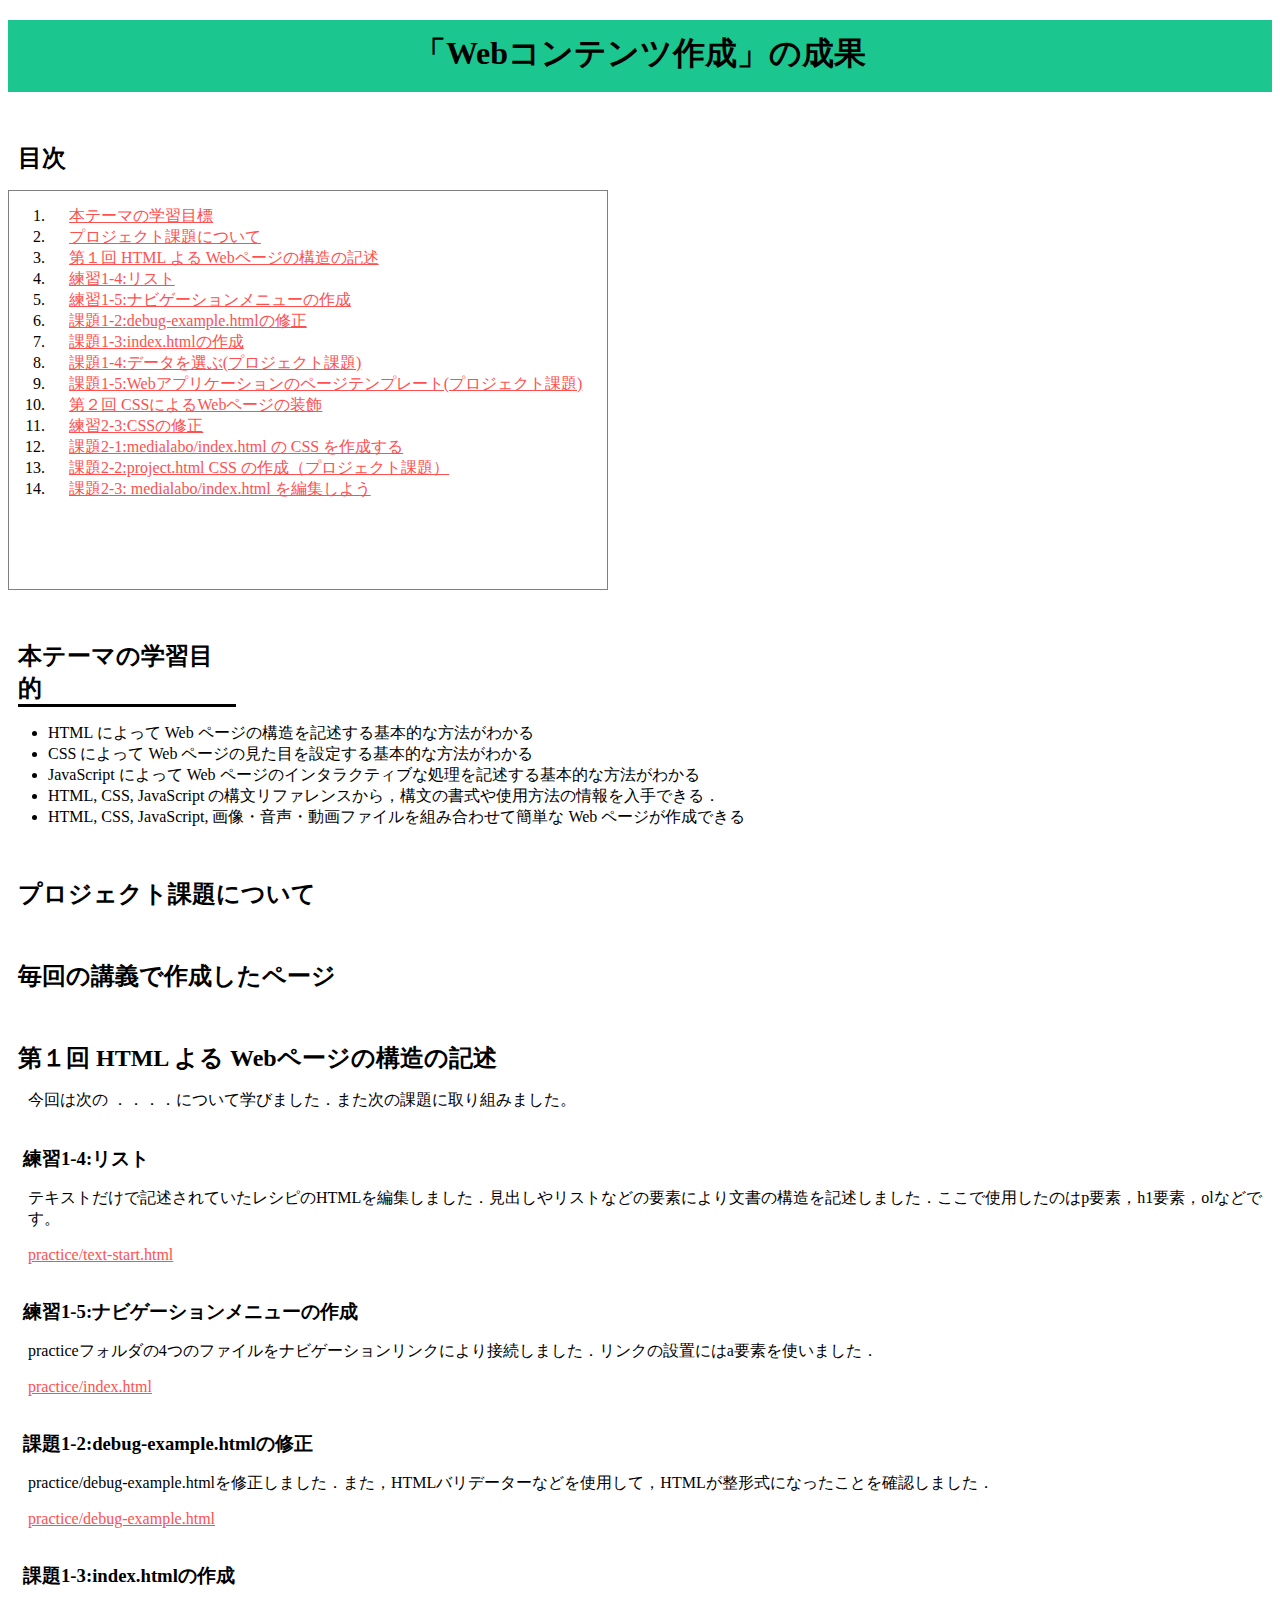
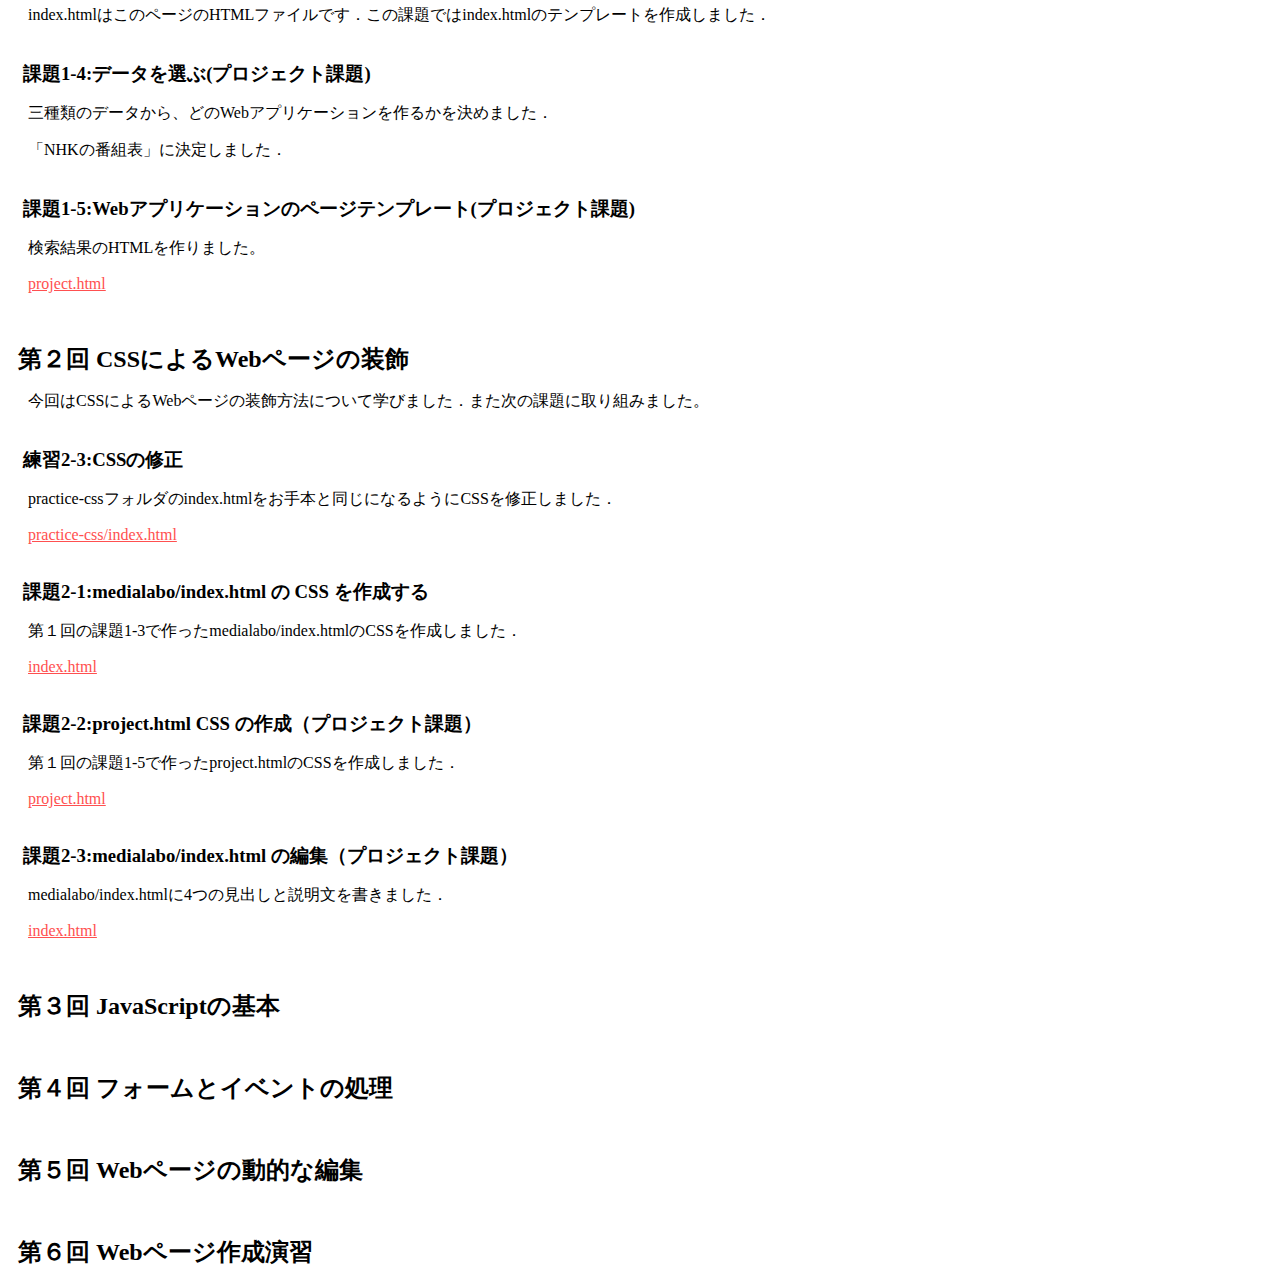
==== index.html @ 13768ad4 "第2回" ====
<!DOCTYPE html>
<html>
  <head>
    <meta charset="utf-8">
    <title>「Webコンテンツ作成」の成果</title>
    <link rel="stylesheet" href="style.css">
  </head>
  <body>
    <h1>「Webコンテンツ作成」の成果</h1>

    <h2>目次</h2>

    <ol class="box">
      <li><a href="#1">本テーマの学習目標</a></li>
      <li><a href="#2">プロジェクト課題について</a></li>
      <li><a href="#d1">第１回 HTML よる Webページの構造の記述</a></li>
      <li><a href="#14">練習1-4:リスト</a></li>
      <li><a href="#15">練習1-5:ナビゲーションメニューの作成</a></li>
      <li><a href="#1-2">課題1-2:debug-example.htmlの修正</a></li>
      <li><a href="#1-3">課題1-3:index.htmlの作成</a></li>
      <li><a href="#1-4">課題1-4:データを選ぶ(プロジェクト課題)</a></li>
      <li><a href="#1-5">課題1-5:Webアプリケーションのページテンプレート(プロジェクト課題)</a></li>
      <li><a href="d2">第２回 CSSによるWebページの装飾</a></li>
      <li><a href="#23">練習2-3:CSSの修正</a></li>
      <li><a href="#2-1">課題2-1:medialabo/index.html の CSS を作成する</a></li>
      <li><a href="#2-2">課題2-2:project.html CSS の作成（プロジェクト課題）</a></li>
      <li><a href="#2-3">課題2-3: medialabo/index.html を編集しよう</a></li>

    </ol>

    <h2 class="border" id="1">本テーマの学習目的</h2>
    
    <ul>
      <li>HTML によって Web ページの構造を記述する基本的な方法がわかる</li>
      <li>CSS によって Web ページの見た目を設定する基本的な方法がわかる</li>
      <li>JavaScript によって Web ページのインタラクティブな処理を記述する基本的な方法がわかる</li>
      <li>HTML, CSS, JavaScript の構文リファレンスから，構文の書式や使用方法の情報を入手できる．</li>
      <li>HTML, CSS, JavaScript, 画像・音声・動画ファイルを組み合わせて簡単な Web ページが作成できる</li>
    </ul>

    <h2 id="2">プロジェクト課題について</h2>

    <h2>毎回の講義で作成したページ</h2>

    <h2 id="d1">第１回 HTML よる Webページの構造の記述</h2>

    <p>今回は次の ．．．．について学びました．また次の課題に取り組みました。</p>

    <h3 id="14">練習1-4:リスト</h3>
    <p>テキストだけで記述されていたレシピのHTMLを編集しました．見出しやリストなどの要素により文書の構造を記述しました．ここで使用したのはp要素，h1要素，olなどです。</p>
    <a href="practice/text-start.html" title="text-start" target="_blank">practice/text-start.html</a>

    <h3 id="15">練習1-5:ナビゲーションメニューの作成</h3>
    <p>practiceフォルダの4つのファイルをナビゲーションリンクにより接続しました．リンクの設置にはa要素を使いました．</p>
    <a href="practice/index.html" title="index" target="_blank">practice/index.html</a>

    <h3 id="1-2">課題1-2:debug-example.htmlの修正</h3>
    <p>practice/debug-example.htmlを修正しました．また，HTMLバリデーターなどを使用して，HTMLが整形式になったことを確認しました．</p>
    <a href="practice/debug-example.html" title="debug-example" target="_blank">practice/debug-example.html</a>

    <h3 id="1-3">課題1-3:index.htmlの作成</h3>
    <p>index.htmlはこのページのHTMLファイルです．この課題ではindex.htmlのテンプレートを作成しました．</p>

    <h3 id="1-4">課題1-4:データを選ぶ(プロジェクト課題)</h3>
    <p>三種類のデータから、どのWebアプリケーションを作るかを決めました．</p>
    <p>「NHKの番組表」に決定しました．</p>

    <h3 id="1-5">課題1-5:Webアプリケーションのページテンプレート(プロジェクト課題)</h3>
    <p>検索結果のHTMLを作りました。</p>
    <a href="project.html" title="NHK番組表" target="_blank">project.html</a>


    <h2 id="d2">第２回 CSSによるWebページの装飾</h2>

    <p>今回はCSSによるWebページの装飾方法について学びました．また次の課題に取り組みました。</p>

    <h3 id="23">練習2-3:CSSの修正</h3>
    <p>practice-cssフォルダのindex.htmlをお手本と同じになるようにCSSを修正しました．</p>
    <a href="practice-css/index(1).html" title="index" target="_blank">practice-css/index.html</a>

    <h3 id="2-1">課題2-1:medialabo/index.html の CSS を作成する</h3>
    <p>第１回の課題1-3で作ったmedialabo/index.htmlのCSSを作成しました．</p>
    <a href="index.html" title="index" target="_blank">index.html</a>

    <h3 id="2-2">課題2-2:project.html CSS の作成（プロジェクト課題）</h3>
    <p>第１回の課題1-5で作ったproject.htmlのCSSを作成しました．</p>
    <a href="project.html" title="project" target="_blank">project.html</a>

    <h3 id="2-3">課題2-3:medialabo/index.html の編集（プロジェクト課題）</h3>
    <p>medialabo/index.htmlに4つの見出しと説明文を書きました．</p>
    <a href="index.thml.html" title="index" target="_blank">index.html</a>



    <h2>第３回 JavaScriptの基本</h2>
    <h2>第４回 フォームとイベントの処理</h2>
    <h2>第５回 Webページの動的な編集</h2>
    <h2>第６回 Webページ作成演習</h2>


  </body>
</html>
---- style.css ----
h1{
    background-color:rgb(27, 199, 142);
    margin-top: 20px;
    padding-top: 12px;
    padding-bottom: 0px;
    height: 60px;
    text-align: center;
}

h2{
    margin: 50px 0px 0px 10px;
}
h3{
    margin: 35px 0px 0px 15px;
}
p,a{
    margin-left:20px;
}

.border{
    border-bottom: solid;
    width: 218px;
}

a:link{
    color:rgb(255, 80, 80);
}
a:visited{
    color:rgb(78, 134, 21);
}
a:hover{
    color:dodgerblue;
}

.box{
    width:600px;
    height:400px;
    border: 1px solid gray;
    box-sizing: border-box;
    padding-top: 15px;
}
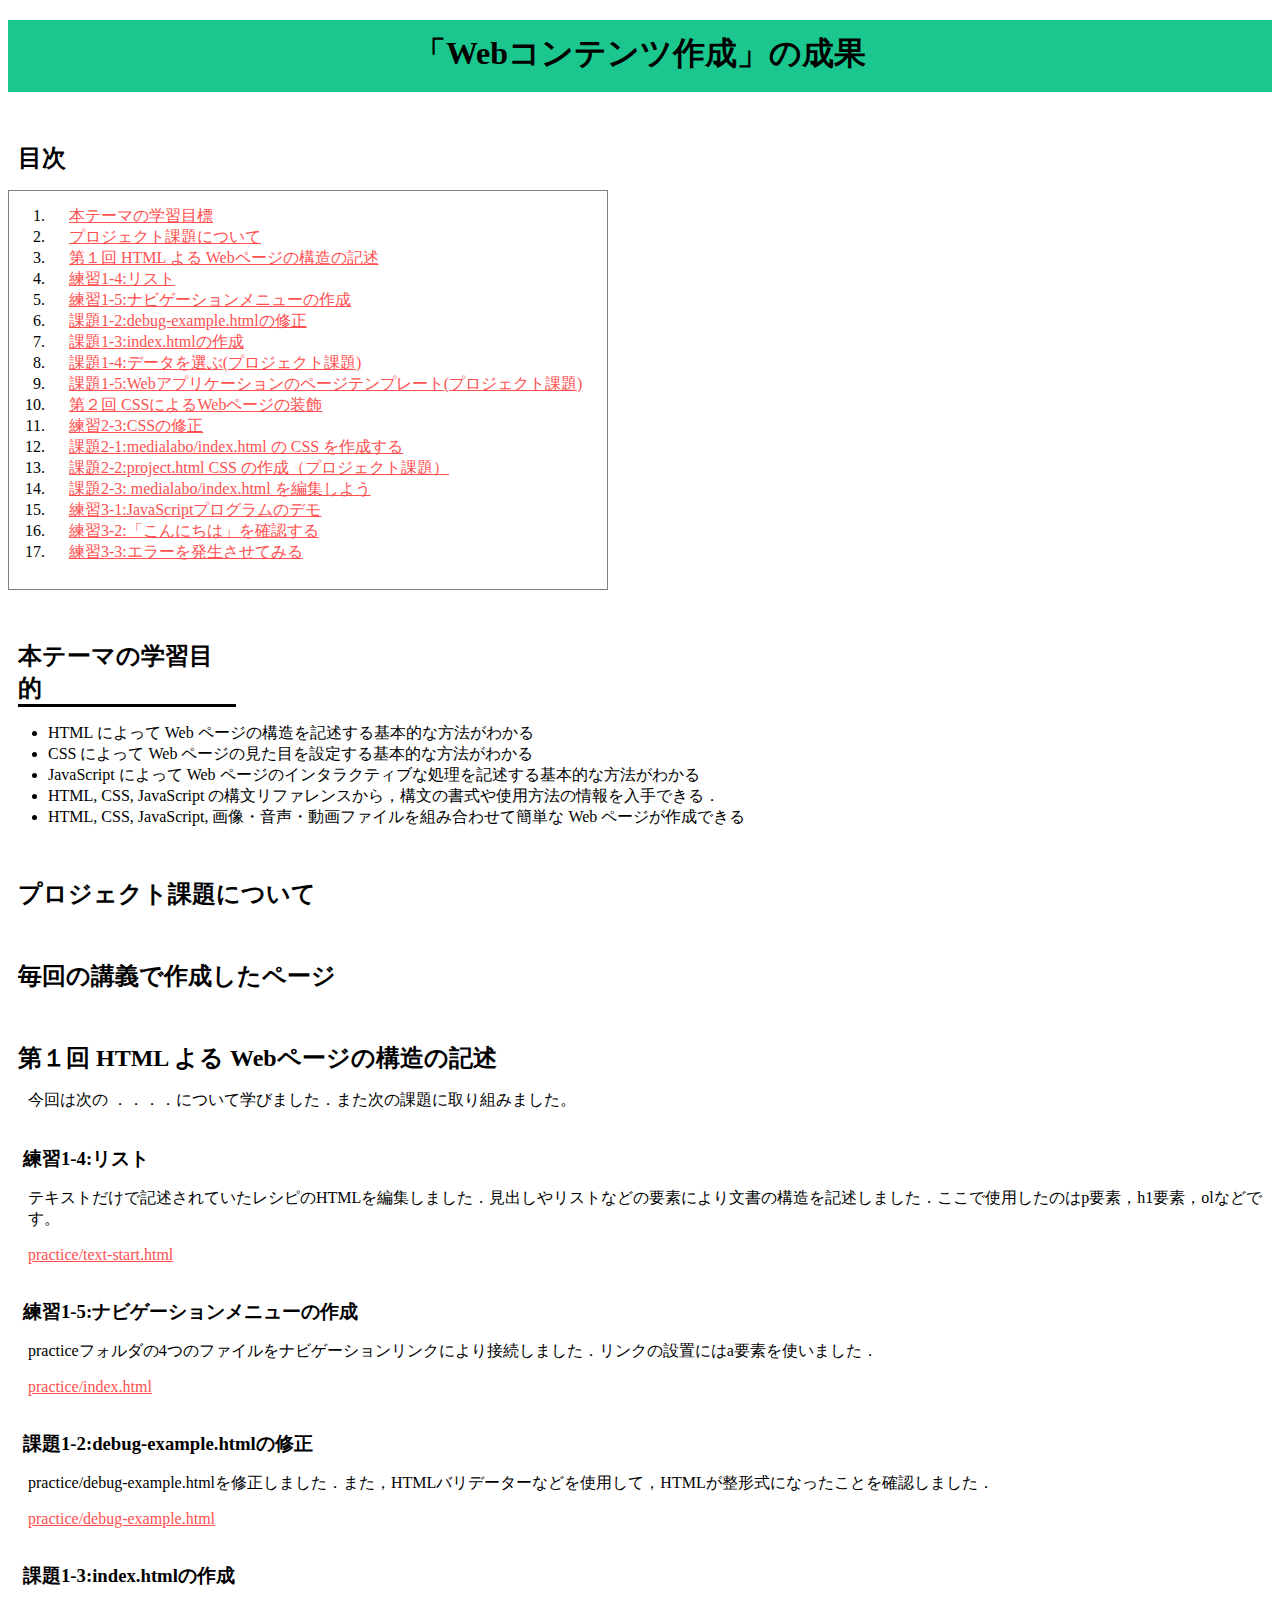
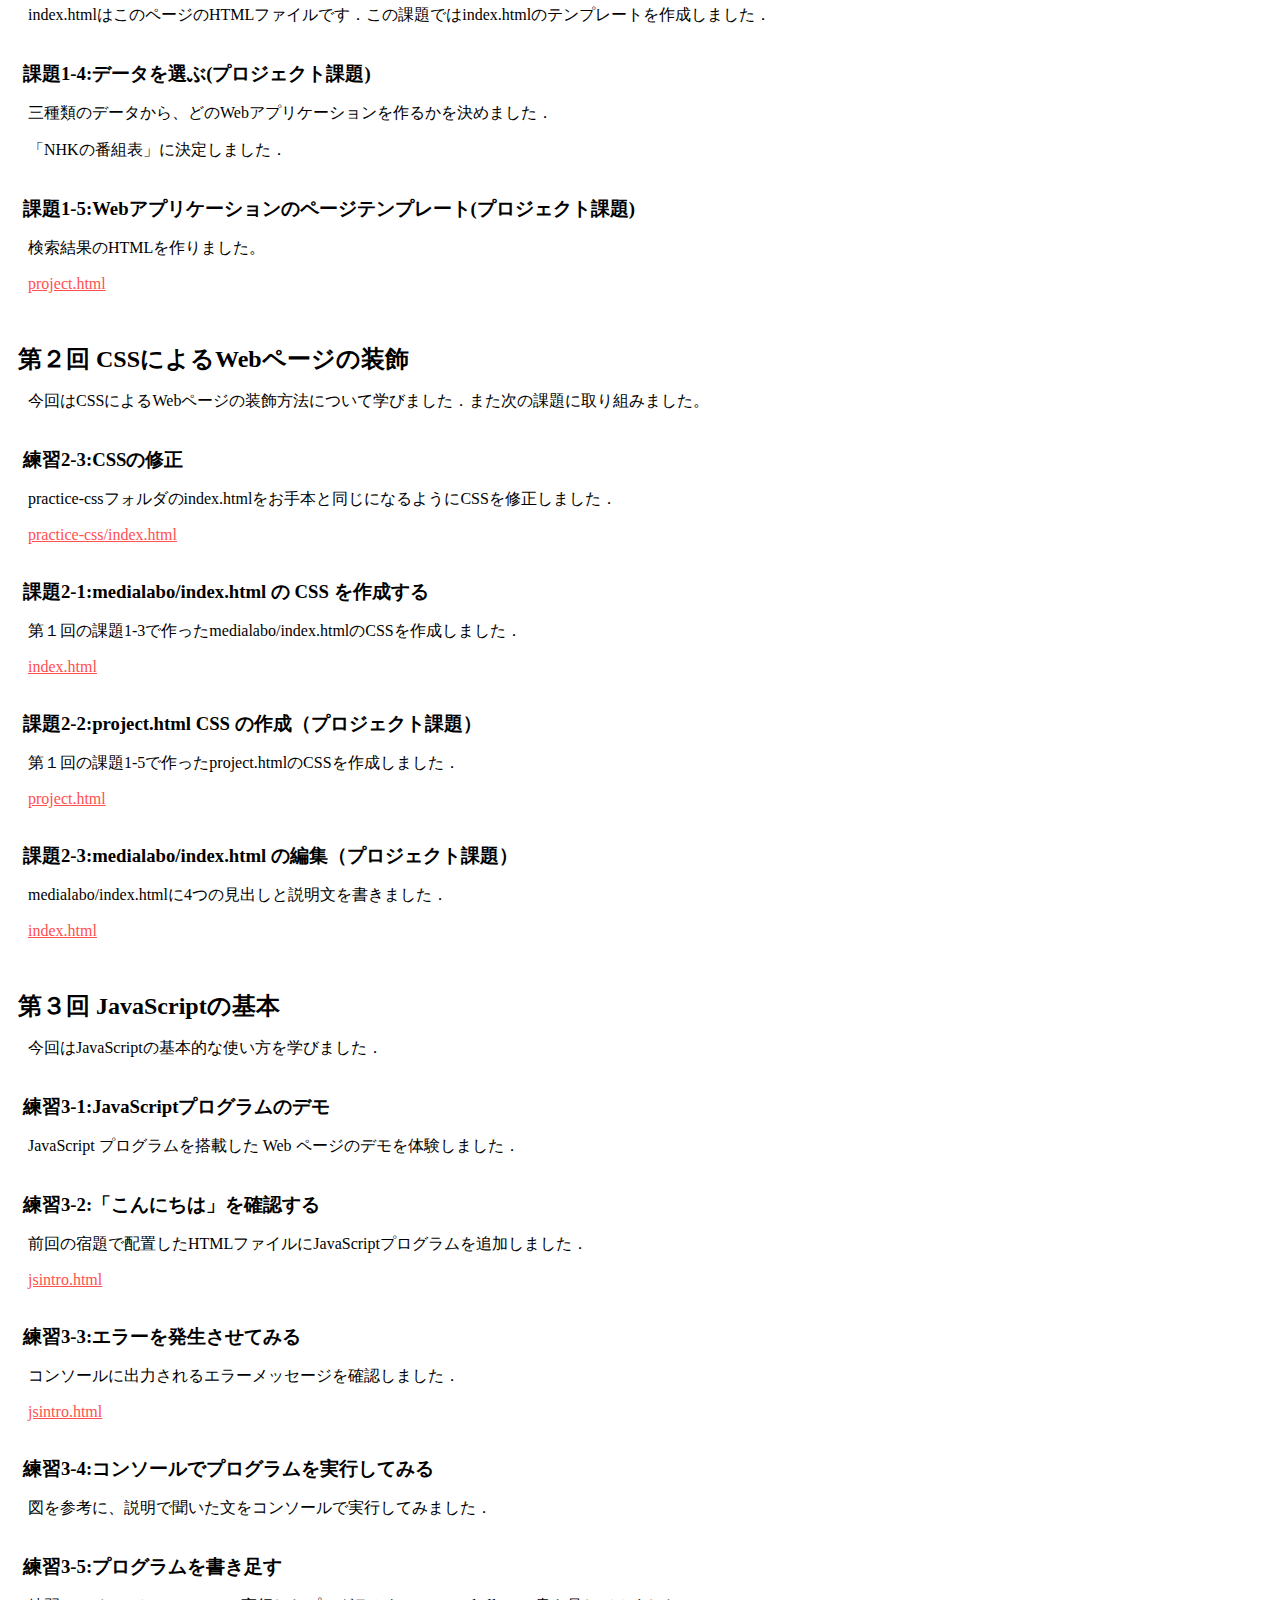
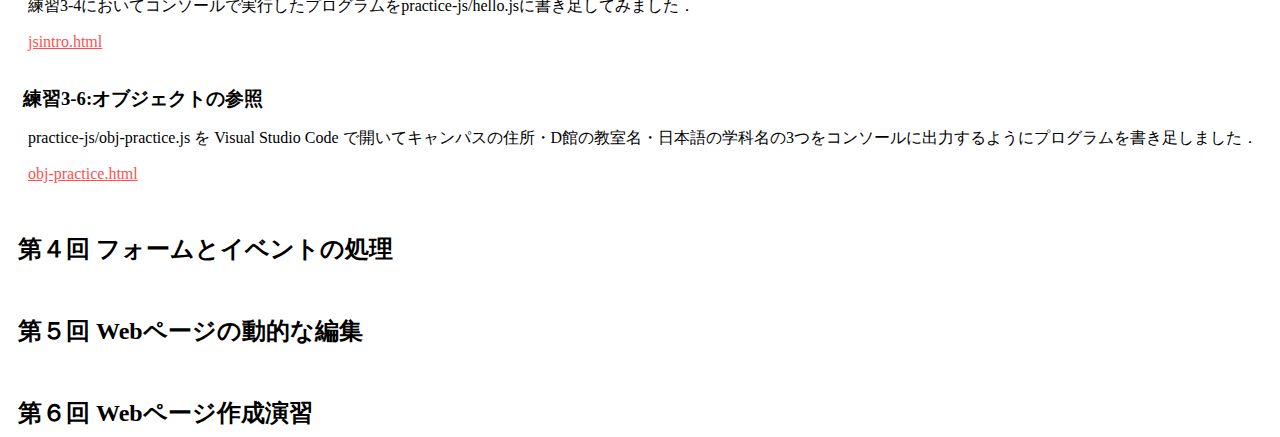
==== commit 7744f11a: "3" ====
--- a/index.html
+++ b/index.html
@@ -25,6 +25,9 @@
       <li><a href="#2-1">課題2-1:medialabo/index.html の CSS を作成する</a></li>
       <li><a href="#2-2">課題2-2:project.html CSS の作成（プロジェクト課題）</a></li>
       <li><a href="#2-3">課題2-3: medialabo/index.html を編集しよう</a></li>
+      <li><a href="31">練習3-1:JavaScriptプログラムのデモ</a></li>
+      <li><a href="32">練習3-2:「こんにちは」を確認する</a></li>
+      <li><a href="33">練習3-3:エラーを発生させてみる</a></li>
 
     </ol>
 
@@ -91,8 +94,40 @@
     <a href="index.thml.html" title="index" target="_blank">index.html</a>
 
 
+    <h2>第３回 JavaScriptの基本</h2>
 
-    <h2>第３回 JavaScriptの基本</h2>
+    <p>今回はJavaScriptの基本的な使い方を学びました．</p>
+
+    <h3 id="31">練習3-1:JavaScriptプログラムのデモ</h3>
+    <p>JavaScript プログラムを搭載した Web ページのデモを体験しました．</p>
+
+    <h3 id="32">練習3-2:「こんにちは」を確認する</h3>
+    <p>前回の宿題で配置したHTMLファイルにJavaScriptプログラムを追加しました．</p>
+    <a href="practice-js/jsintro.html" title="jsintro" target="_blank">jsintro.html</a>
+
+    <h3 id="33">練習3-3:エラーを発生させてみる</h3>
+    <p>コンソールに出力されるエラーメッセージを確認しました．</p>
+    <a href="practice-js/jsintro.html" title="jsintro" target="_blank">jsintro.html</a>
+
+    <h3 id="34">練習3-4:コンソールでプログラムを実行してみる</h3>
+    <p>図を参考に、説明で聞いた文をコンソールで実行してみました．</p>
+
+    <h3 id="35">練習3-5:プログラムを書き足す</h3>
+    <p>練習3-4においてコンソールで実行したプログラムをpractice-js/hello.jsに書き足してみました．</p>
+    <a href="practice-js/jsintro.html" title="jsintro" target="_blank">jsintro.html</a>
+
+    <h3 id="36">練習3-6:オブジェクトの参照</h3>
+    <p>practice-js/obj-practice.js を Visual Studio Code で開いてキャンパスの住所・D館の教室名・日本語の学科名の3つをコンソールに出力するようにプログラムを書き足しました．</p>
+    <a href="practice-js/obj-practice.html" title="obj-practice" target="_blank">obj-practice.html</a>
+
+
+
+
+
+    
+
+
+
     <h2>第４回 フォームとイベントの処理</h2>
     <h2>第５回 Webページの動的な編集</h2>
     <h2>第６回 Webページ作成演習</h2>
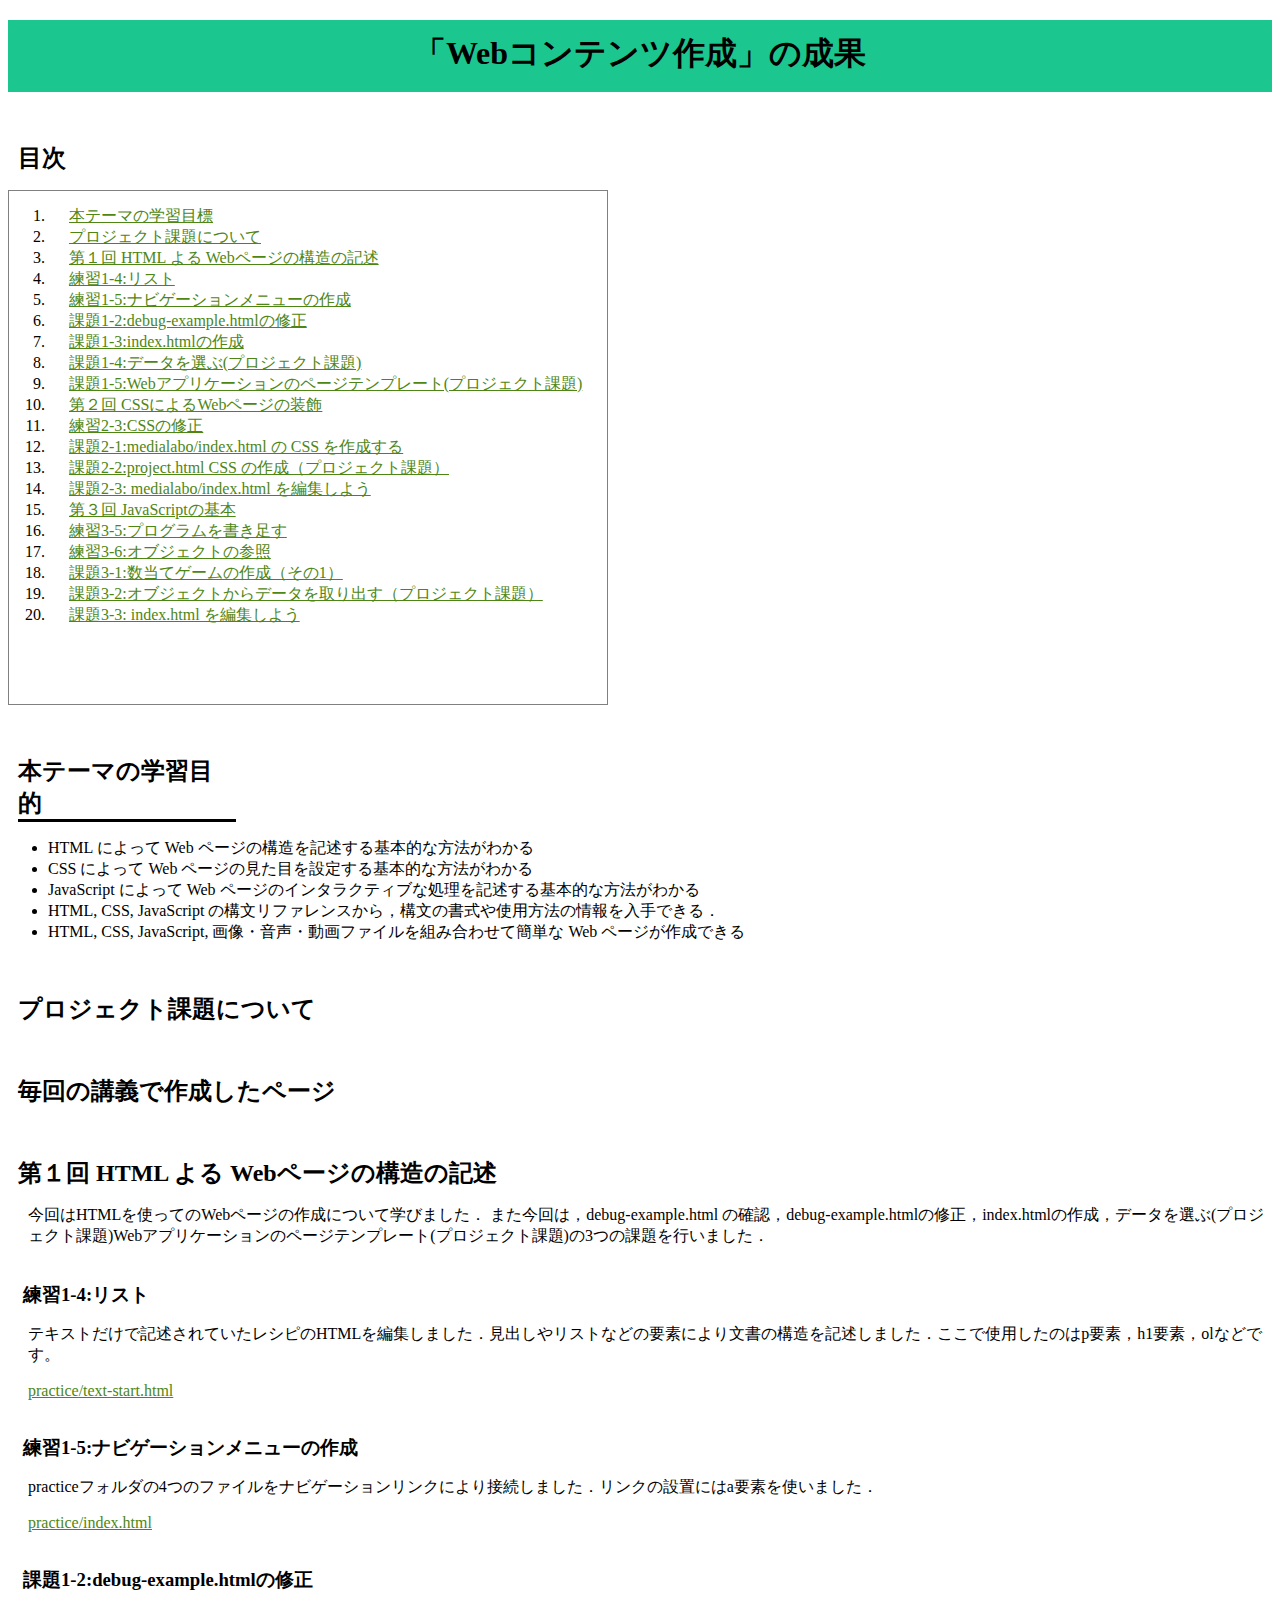
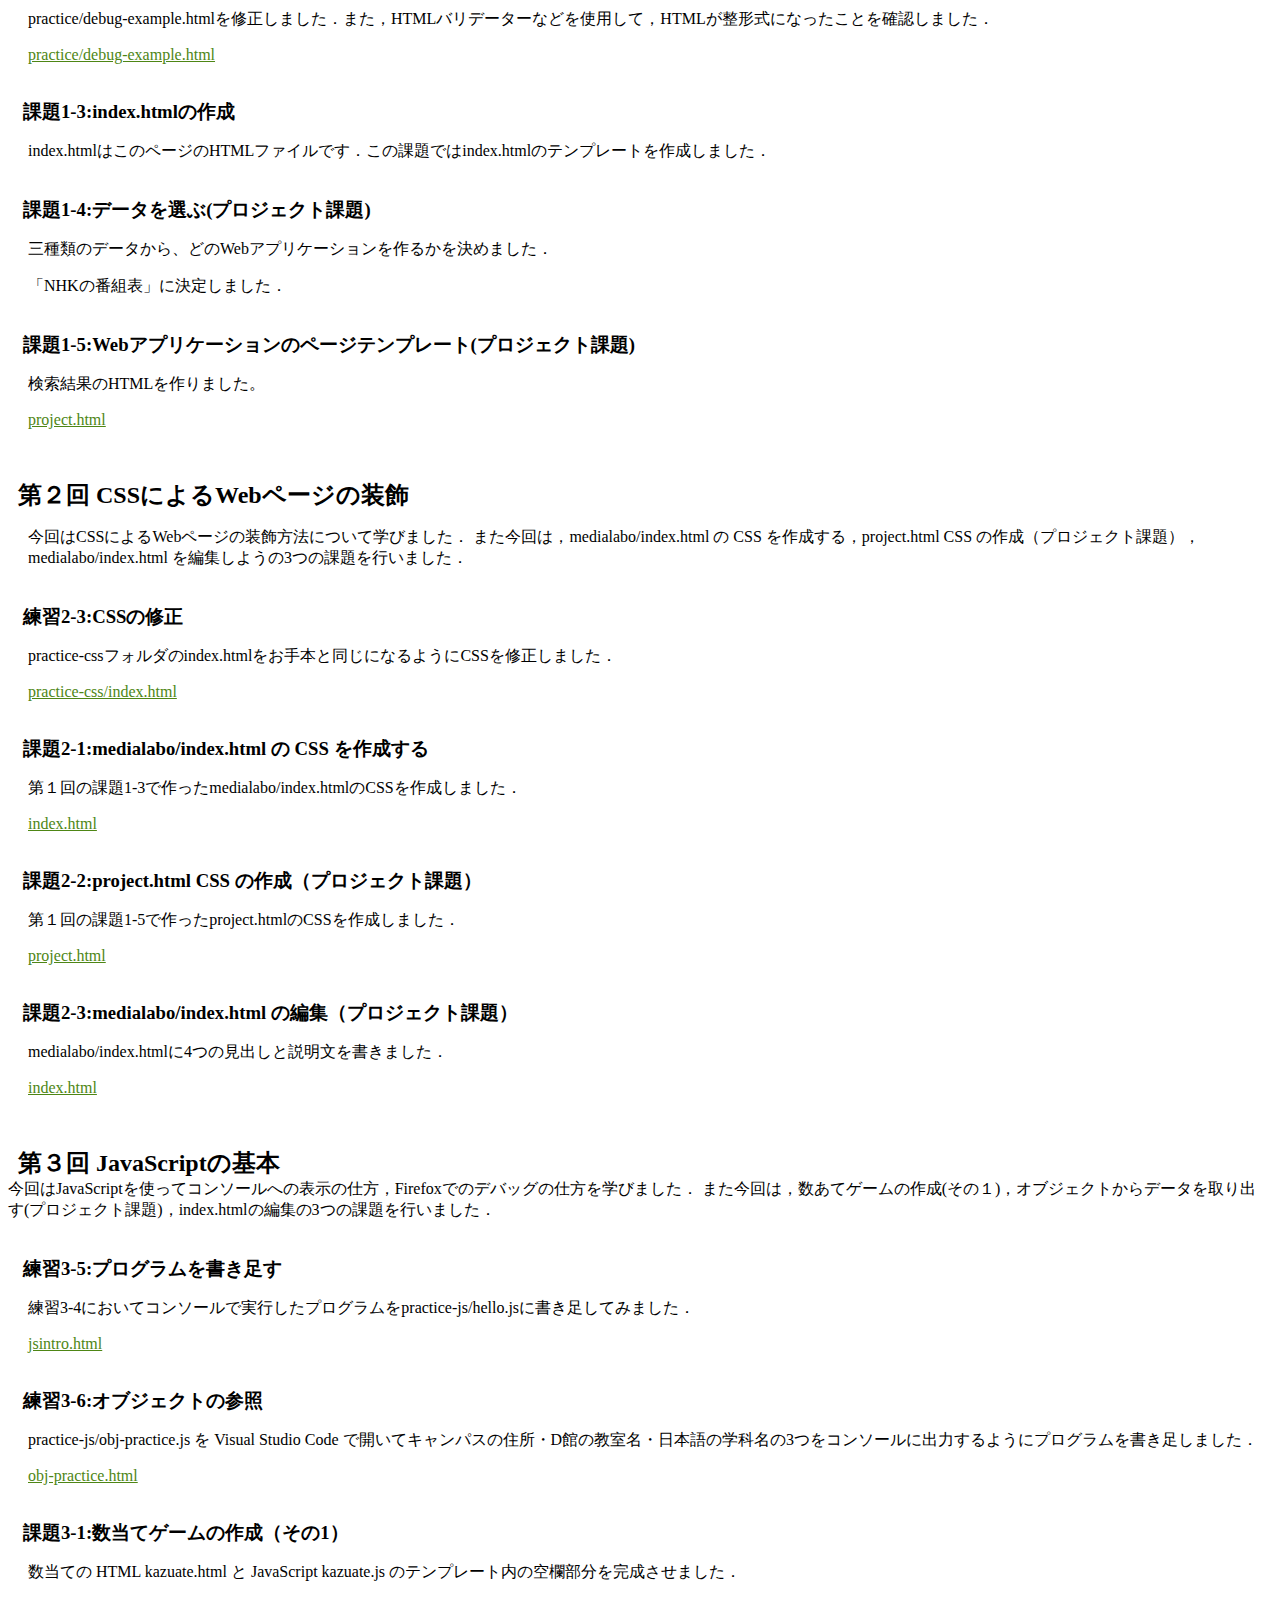
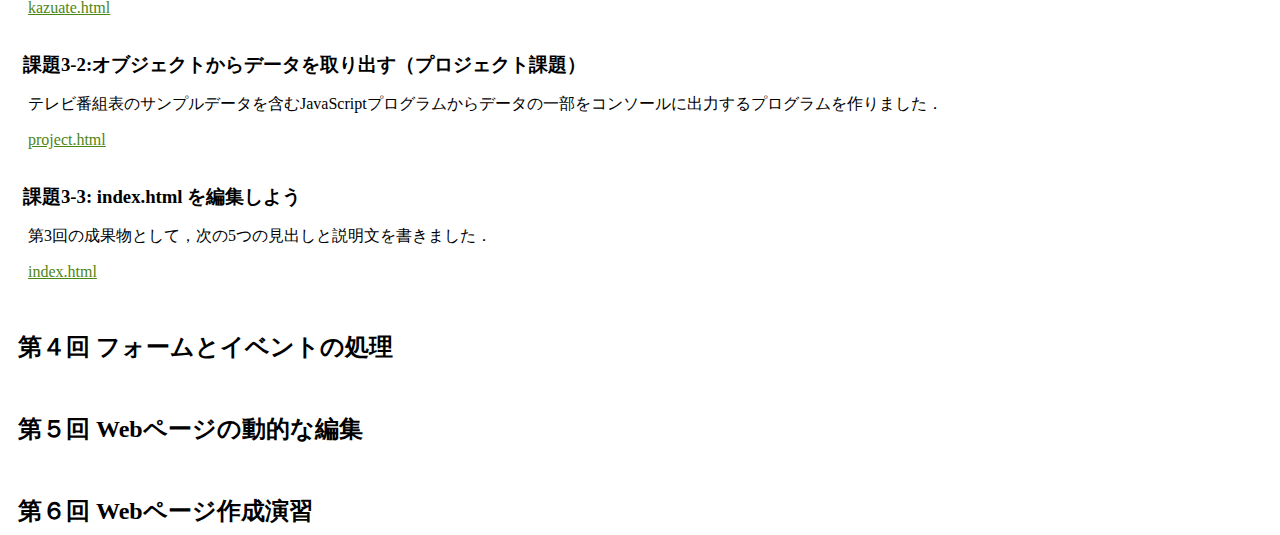
==== commit ed27250a: "3回" ====
--- a/index.html
+++ b/index.html
@@ -20,14 +20,19 @@
       <li><a href="#1-3">課題1-3:index.htmlの作成</a></li>
       <li><a href="#1-4">課題1-4:データを選ぶ(プロジェクト課題)</a></li>
       <li><a href="#1-5">課題1-5:Webアプリケーションのページテンプレート(プロジェクト課題)</a></li>
+
       <li><a href="d2">第２回 CSSによるWebページの装飾</a></li>
       <li><a href="#23">練習2-3:CSSの修正</a></li>
       <li><a href="#2-1">課題2-1:medialabo/index.html の CSS を作成する</a></li>
       <li><a href="#2-2">課題2-2:project.html CSS の作成（プロジェクト課題）</a></li>
       <li><a href="#2-3">課題2-3: medialabo/index.html を編集しよう</a></li>
-      <li><a href="31">練習3-1:JavaScriptプログラムのデモ</a></li>
-      <li><a href="32">練習3-2:「こんにちは」を確認する</a></li>
-      <li><a href="33">練習3-3:エラーを発生させてみる</a></li>
+
+      <li><a href="d2">第３回 JavaScriptの基本</a></li>
+      <li><a href="35">練習3-5:プログラムを書き足す</a></li>
+      <li><a href="36">練習3-6:オブジェクトの参照</a></li>
+      <li><a href="#3-1">課題3-1:数当てゲームの作成（その1）</a></li>
+      <li><a href="#3-2">課題3-2:オブジェクトからデータを取り出す（プロジェクト課題）</a></li>
+      <li><a href="#3-3">課題3-3: index.html を編集しよう</a></li>
 
     </ol>
 
@@ -47,7 +52,9 @@
 
     <h2 id="d1">第１回 HTML よる Webページの構造の記述</h2>
 
-    <p>今回は次の ．．．．について学びました．また次の課題に取り組みました。</p>
+    <p>今回はHTMLを使ってのWebページの作成について学びました．
+       また今回は，debug-example.html の確認，debug-example.htmlの修正，index.htmlの作成，データを選ぶ(プロジェクト課題)Webアプリケーションのページテンプレート(プロジェクト課題)の3つの課題を行いました．
+    </p>
 
     <h3 id="14">練習1-4:リスト</h3>
     <p>テキストだけで記述されていたレシピのHTMLを編集しました．見出しやリストなどの要素により文書の構造を記述しました．ここで使用したのはp要素，h1要素，olなどです。</p>
@@ -75,7 +82,8 @@
 
     <h2 id="d2">第２回 CSSによるWebページの装飾</h2>
 
-    <p>今回はCSSによるWebページの装飾方法について学びました．また次の課題に取り組みました。</p>
+    <p>今回はCSSによるWebページの装飾方法について学びました．
+       また今回は，medialabo/index.html の CSS を作成する，project.html CSS の作成（プロジェクト課題），medialabo/index.html を編集しようの3つの課題を行いました．</p>
 
     <h3 id="23">練習2-3:CSSの修正</h3>
     <p>practice-cssフォルダのindex.htmlをお手本と同じになるようにCSSを修正しました．</p>
@@ -91,26 +99,15 @@
 
     <h3 id="2-3">課題2-3:medialabo/index.html の編集（プロジェクト課題）</h3>
     <p>medialabo/index.htmlに4つの見出しと説明文を書きました．</p>
-    <a href="index.thml.html" title="index" target="_blank">index.html</a>
+    <a href="index.html" title="index" target="_blank">index.html</a>
 
 
-    <h2>第３回 JavaScriptの基本</h2>
+    <h2 id="d3">第３回 JavaScriptの基本</h2>
 
-    <p>今回はJavaScriptの基本的な使い方を学びました．</p>
+    <p＞>今回はJavaScriptを使ってコンソールへの表示の仕方，Firefoxでのデバッグの仕方を学びました．
+       また今回は，数あてゲームの作成(その１)，オブジェクトからデータを取り出す(プロジェクト課題)，index.htmlの編集の3つの課題を行いました．
 
-    <h3 id="31">練習3-1:JavaScriptプログラムのデモ</h3>
-    <p>JavaScript プログラムを搭載した Web ページのデモを体験しました．</p>
-
-    <h3 id="32">練習3-2:「こんにちは」を確認する</h3>
-    <p>前回の宿題で配置したHTMLファイルにJavaScriptプログラムを追加しました．</p>
-    <a href="practice-js/jsintro.html" title="jsintro" target="_blank">jsintro.html</a>
-
-    <h3 id="33">練習3-3:エラーを発生させてみる</h3>
-    <p>コンソールに出力されるエラーメッセージを確認しました．</p>
-    <a href="practice-js/jsintro.html" title="jsintro" target="_blank">jsintro.html</a>
-
-    <h3 id="34">練習3-4:コンソールでプログラムを実行してみる</h3>
-    <p>図を参考に、説明で聞いた文をコンソールで実行してみました．</p>
+    </p>
 
     <h3 id="35">練習3-5:プログラムを書き足す</h3>
     <p>練習3-4においてコンソールで実行したプログラムをpractice-js/hello.jsに書き足してみました．</p>
@@ -120,11 +117,17 @@
     <p>practice-js/obj-practice.js を Visual Studio Code で開いてキャンパスの住所・D館の教室名・日本語の学科名の3つをコンソールに出力するようにプログラムを書き足しました．</p>
     <a href="practice-js/obj-practice.html" title="obj-practice" target="_blank">obj-practice.html</a>
 
+    <h3 id="3-1">課題3-1:数当てゲームの作成（その1）</h3>
+    <p>数当ての HTML kazuate.html と JavaScript kazuate.js のテンプレート内の空欄部分を完成させました．</p>
+    <a href="kazuate.html" title="kazuate" target="_blank">kazuate.html</a>
 
+    <h3 id="3-2">課題3-2:オブジェクトからデータを取り出す（プロジェクト課題）</h3>
+    <p>テレビ番組表のサンプルデータを含むJavaScriptプログラムからデータの一部をコンソールに出力するプログラムを作りました．</p>
+    <a href="project.html" title="project" target="_blank">project.html</a>
 
-
-
-    
+    <h3 id="3-3">課題3-3: index.html を編集しよう</h3>
+    <p>第3回の成果物として，次の5つの見出しと説明文を書きました．</p>
+    <a href="index.html" title="index" target="_blank">index.html</a>
 
 
 
--- a/style.css
+++ b/style.css
@@ -23,10 +23,10 @@
 }
 
 a:link{
-    color:rgb(255, 80, 80);
+    color:rgb(78, 134, 21);
 }
 a:visited{
-    color:rgb(78, 134, 21);
+    color:rgb(255, 80, 80);
 }
 a:hover{
     color:dodgerblue;
@@ -34,7 +34,7 @@
 
 .box{
     width:600px;
-    height:400px;
+    height:515px;
     border: 1px solid gray;
     box-sizing: border-box;
     padding-top: 15px;
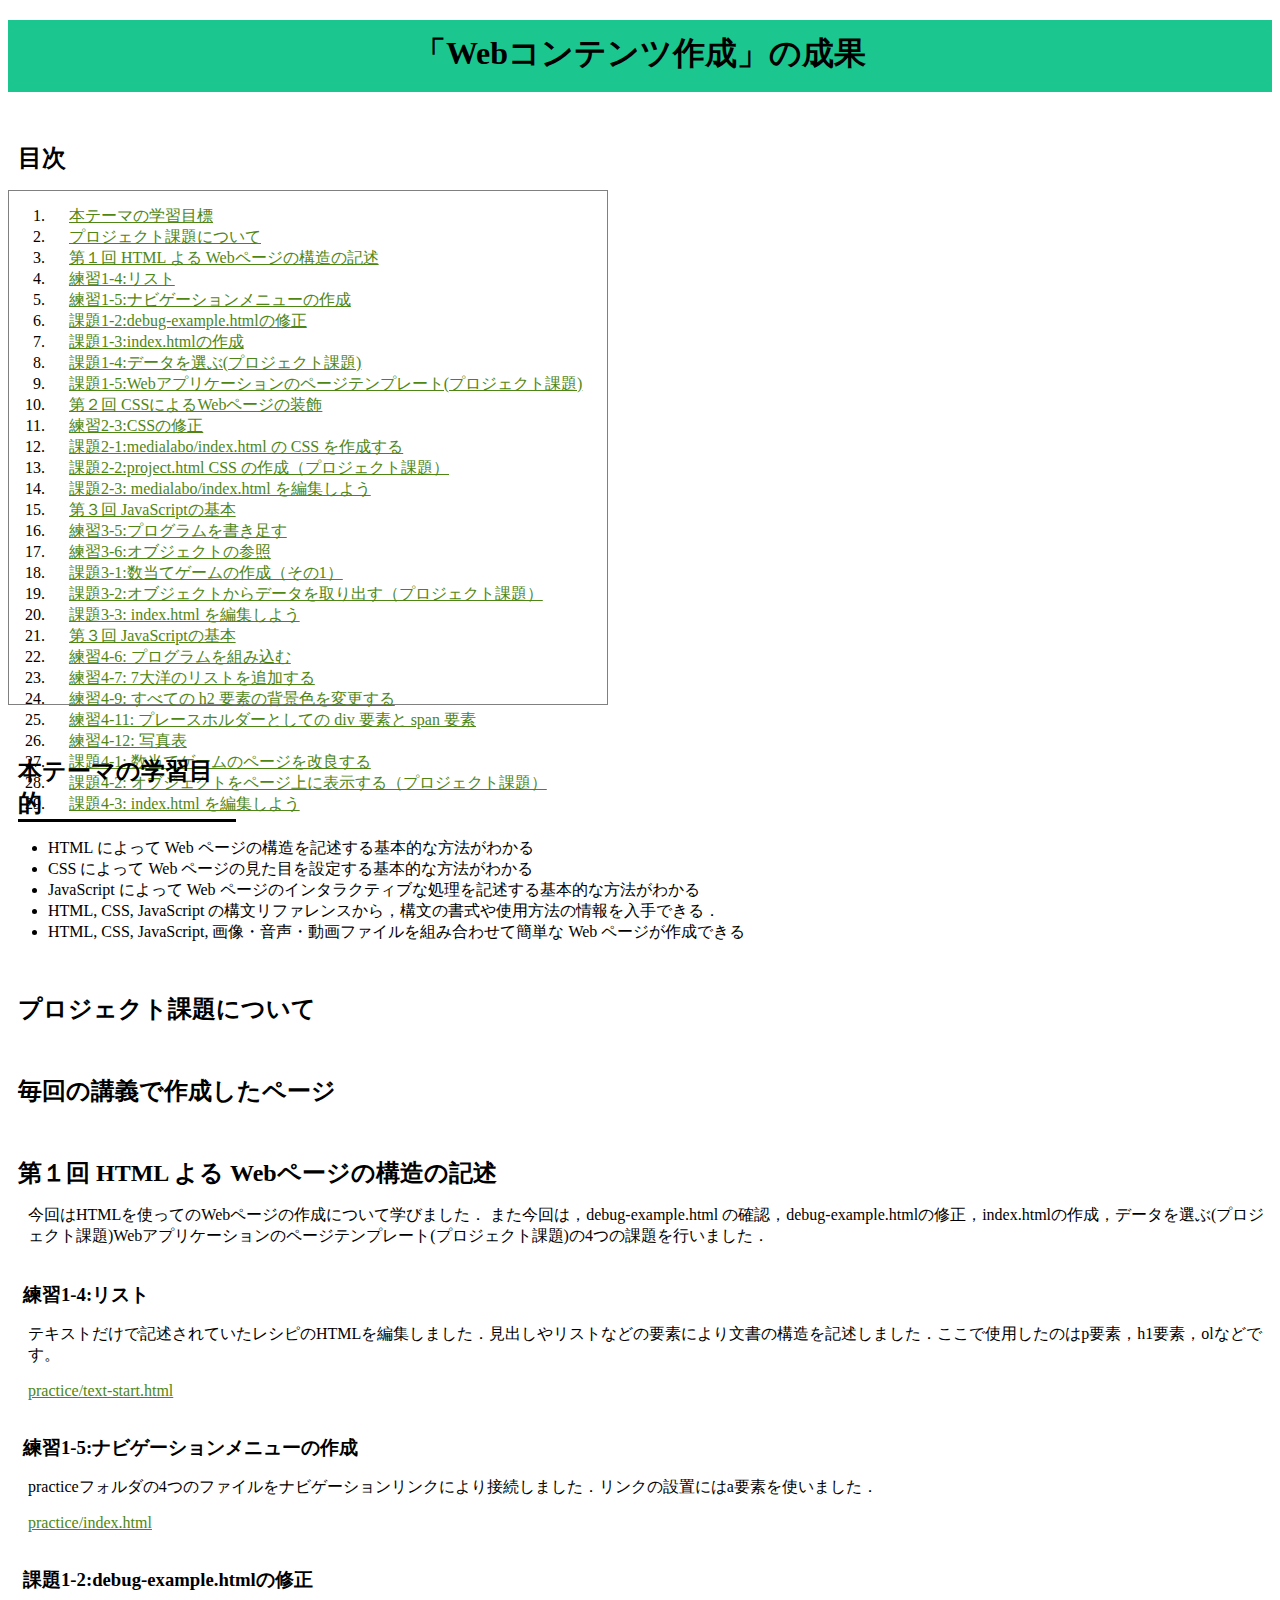
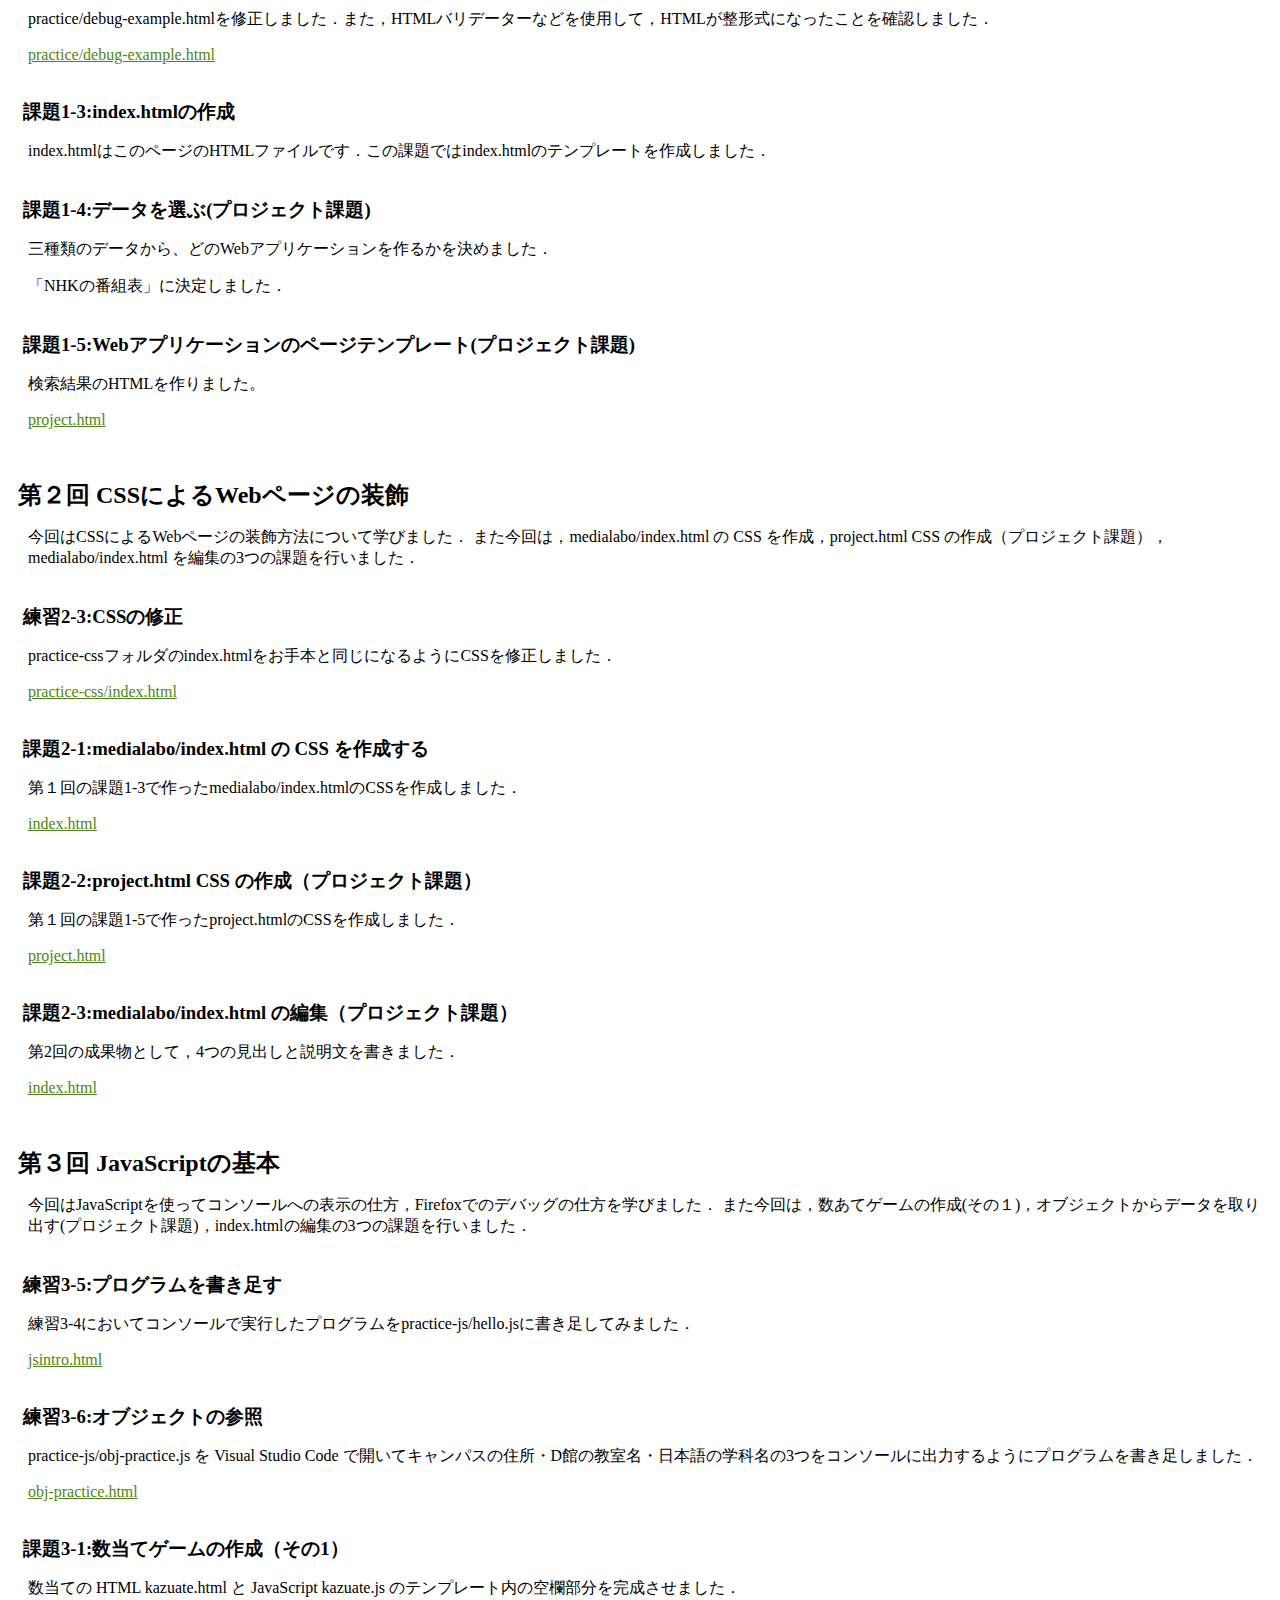
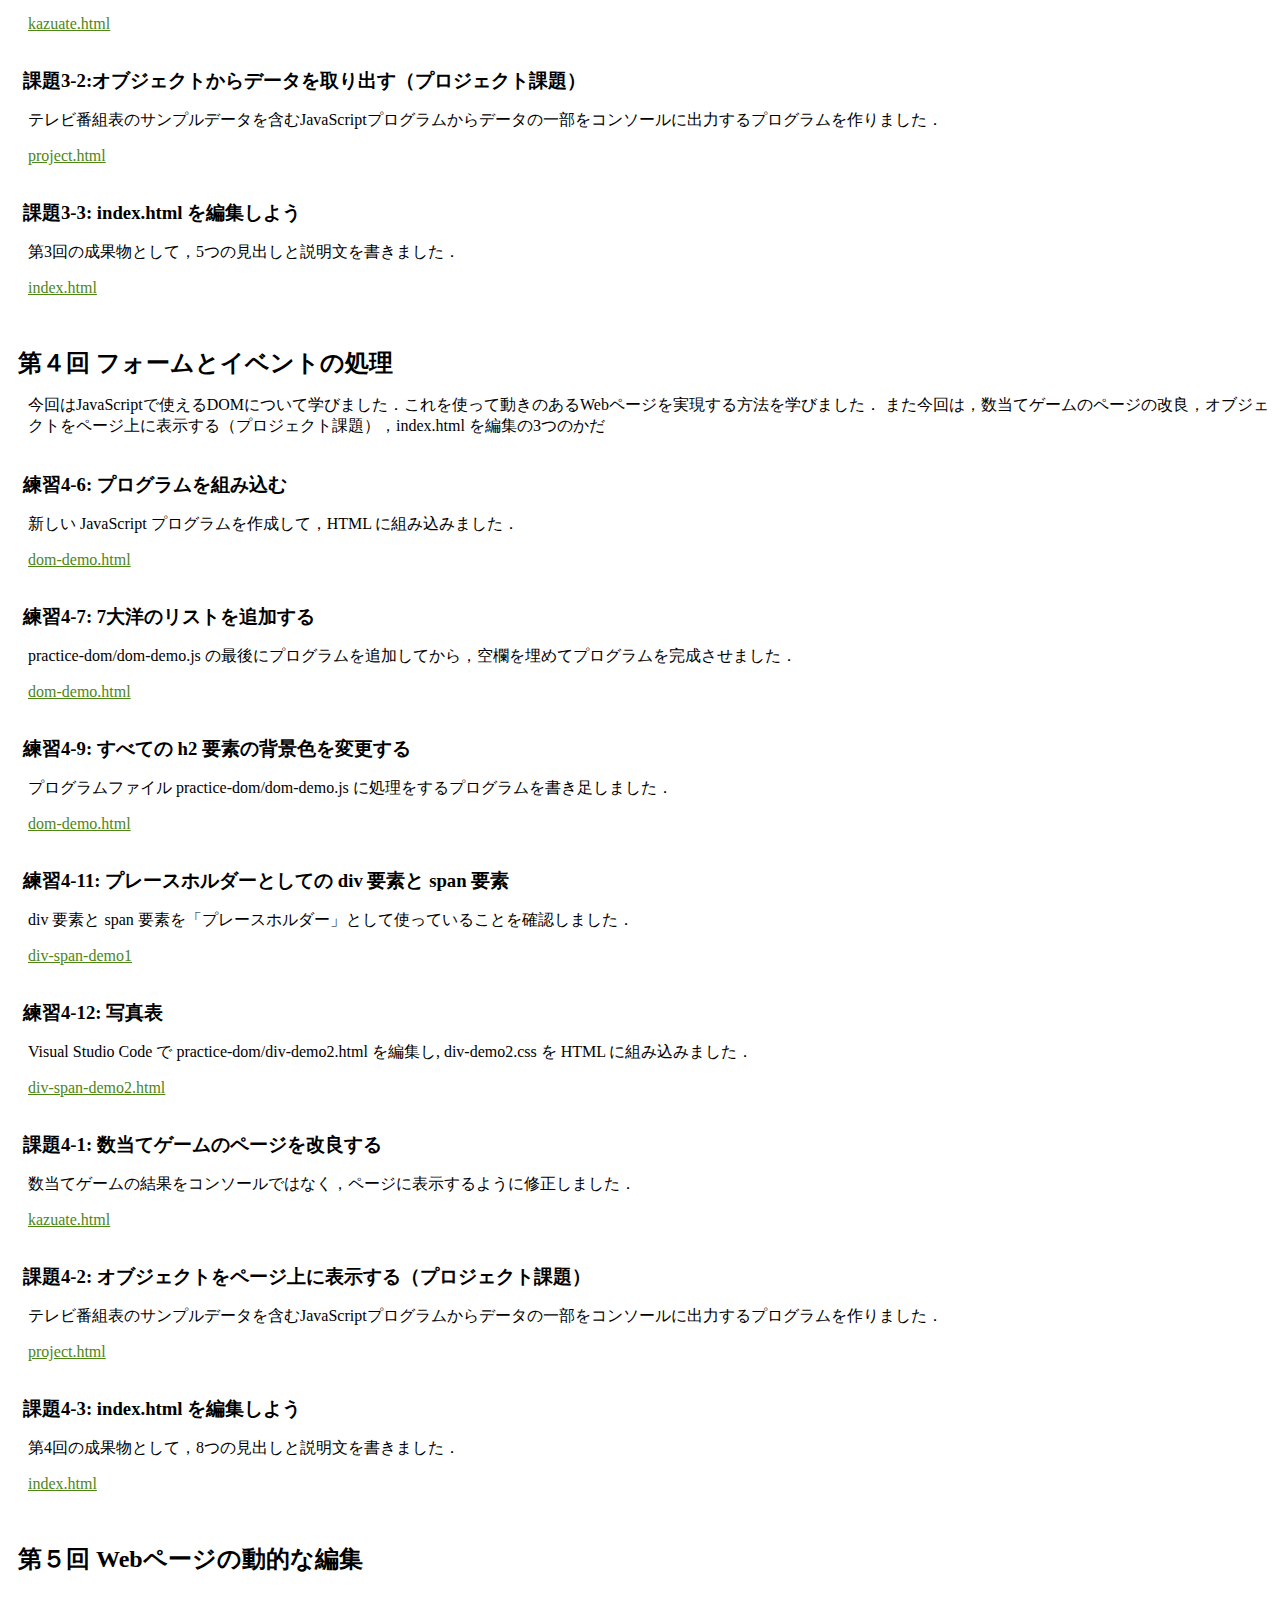
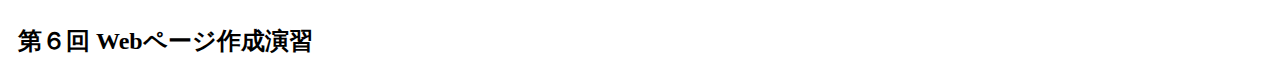
==== commit 58e0119d: "4回" ====
--- a/index.html
+++ b/index.html
@@ -21,19 +21,30 @@
       <li><a href="#1-4">課題1-4:データを選ぶ(プロジェクト課題)</a></li>
       <li><a href="#1-5">課題1-5:Webアプリケーションのページテンプレート(プロジェクト課題)</a></li>
 
-      <li><a href="d2">第２回 CSSによるWebページの装飾</a></li>
+      <li><a href="#d2">第２回 CSSによるWebページの装飾</a></li>
       <li><a href="#23">練習2-3:CSSの修正</a></li>
       <li><a href="#2-1">課題2-1:medialabo/index.html の CSS を作成する</a></li>
       <li><a href="#2-2">課題2-2:project.html CSS の作成（プロジェクト課題）</a></li>
       <li><a href="#2-3">課題2-3: medialabo/index.html を編集しよう</a></li>
 
-      <li><a href="d2">第３回 JavaScriptの基本</a></li>
+      <li><a href="d3">第３回 JavaScriptの基本</a></li>
       <li><a href="35">練習3-5:プログラムを書き足す</a></li>
       <li><a href="36">練習3-6:オブジェクトの参照</a></li>
       <li><a href="#3-1">課題3-1:数当てゲームの作成（その1）</a></li>
       <li><a href="#3-2">課題3-2:オブジェクトからデータを取り出す（プロジェクト課題）</a></li>
       <li><a href="#3-3">課題3-3: index.html を編集しよう</a></li>
 
+      <li><a href="d4">第３回 JavaScriptの基本</a></li>
+      <li><a href="46">練習4-6: プログラムを組み込む</a></li>
+      <li><a href="46">練習4-7: 7大洋のリストを追加する</a></li>
+      <li><a href="49">練習4-9: すべての h2 要素の背景色を変更する</a></li>
+      <li><a href="411">練習4-11: プレースホルダーとしての div 要素と span 要素</a></li>
+      <li><a href="412">練習4-12: 写真表</a></li>
+      <li><a href="#4-1">課題4-1: 数当てゲームのページを改良する</a></li>
+      <li><a href="#4-1">課題4-2: オブジェクトをページ上に表示する（プロジェクト課題）</a></li>
+      <li><a href="#4-3">課題4-3: index.html を編集しよう</a></li>
+
+      
     </ol>
 
     <h2 class="border" id="1">本テーマの学習目的</h2>
@@ -53,7 +64,7 @@
     <h2 id="d1">第１回 HTML よる Webページの構造の記述</h2>
 
     <p>今回はHTMLを使ってのWebページの作成について学びました．
-       また今回は，debug-example.html の確認，debug-example.htmlの修正，index.htmlの作成，データを選ぶ(プロジェクト課題)Webアプリケーションのページテンプレート(プロジェクト課題)の3つの課題を行いました．
+       また今回は，debug-example.html の確認，debug-example.htmlの修正，index.htmlの作成，データを選ぶ(プロジェクト課題)Webアプリケーションのページテンプレート(プロジェクト課題)の4つの課題を行いました．
     </p>
 
     <h3 id="14">練習1-4:リスト</h3>
@@ -83,7 +94,7 @@
     <h2 id="d2">第２回 CSSによるWebページの装飾</h2>
 
     <p>今回はCSSによるWebページの装飾方法について学びました．
-       また今回は，medialabo/index.html の CSS を作成する，project.html CSS の作成（プロジェクト課題），medialabo/index.html を編集しようの3つの課題を行いました．</p>
+       また今回は，medialabo/index.html の CSS を作成，project.html CSS の作成（プロジェクト課題），medialabo/index.html を編集の3つの課題を行いました．</p>
 
     <h3 id="23">練習2-3:CSSの修正</h3>
     <p>practice-cssフォルダのindex.htmlをお手本と同じになるようにCSSを修正しました．</p>
@@ -98,16 +109,14 @@
     <a href="project.html" title="project" target="_blank">project.html</a>
 
     <h3 id="2-3">課題2-3:medialabo/index.html の編集（プロジェクト課題）</h3>
-    <p>medialabo/index.htmlに4つの見出しと説明文を書きました．</p>
+    <p>第2回の成果物として，4つの見出しと説明文を書きました．</p>
     <a href="index.html" title="index" target="_blank">index.html</a>
 
 
     <h2 id="d3">第３回 JavaScriptの基本</h2>
 
-    <p＞>今回はJavaScriptを使ってコンソールへの表示の仕方，Firefoxでのデバッグの仕方を学びました．
-       また今回は，数あてゲームの作成(その１)，オブジェクトからデータを取り出す(プロジェクト課題)，index.htmlの編集の3つの課題を行いました．
-
-    </p>
+    <p>今回はJavaScriptを使ってコンソールへの表示の仕方，Firefoxでのデバッグの仕方を学びました．
+       また今回は，数あてゲームの作成(その１)，オブジェクトからデータを取り出す(プロジェクト課題)，index.htmlの編集の3つの課題を行いました．</p>
 
     <h3 id="35">練習3-5:プログラムを書き足す</h3>
     <p>練習3-4においてコンソールで実行したプログラムをpractice-js/hello.jsに書き足してみました．</p>
@@ -126,12 +135,51 @@
     <a href="project.html" title="project" target="_blank">project.html</a>
 
     <h3 id="3-3">課題3-3: index.html を編集しよう</h3>
-    <p>第3回の成果物として，次の5つの見出しと説明文を書きました．</p>
+    <p>第3回の成果物として，5つの見出しと説明文を書きました．</p>
     <a href="index.html" title="index" target="_blank">index.html</a>
 
 
 
-    <h2>第４回 フォームとイベントの処理</h2>
+    <h2 id="d3">第４回 フォームとイベントの処理</h2>
+
+    <p>今回はJavaScriptで使えるDOMについて学びました．これを使って動きのあるWebページを実現する方法を学びました．
+       また今回は，数当てゲームのページの改良，オブジェクトをページ上に表示する（プロジェクト課題），index.html を編集の3つのかだ
+   </p>
+
+    <h3 id="46">練習4-6: プログラムを組み込む</h3>
+    <p>新しい JavaScript プログラムを作成して，HTML に組み込みました．</p>
+    <a href="practice-dom/dom-demo.html" title="dom-demo" target="_blank">dom-demo.html</a>
+
+    <h3 id="47">練習4-7: 7大洋のリストを追加する</h3>
+    <p>practice-dom/dom-demo.js の最後にプログラムを追加してから，空欄を埋めてプログラムを完成させました．</p>
+    <a href="practice-dom/dom-demo.html" title="dom-demo" target="_blank">dom-demo.html</a>
+
+    <h3 id="49">練習4-9: すべての h2 要素の背景色を変更する</h3>
+    <p>プログラムファイル practice-dom/dom-demo.js に処理をするプログラムを書き足しました．</p>
+    <a href="practice-dom/dom-demo.js" title="dom-demo" target="_blank">dom-demo.html</a>
+
+    <h3 id="411">練習4-11: プレースホルダーとしての div 要素と span 要素</h3>
+    <p>div 要素と span 要素を「プレースホルダー」として使っていることを確認しました．</p>
+    <a href="practice-dom/div-span-demo1.html" title="div-span-demo1" target="_blank">div-span-demo1</a>
+
+    <h3 id="412">練習4-12: 写真表</h3>
+    <p>Visual Studio Code で practice-dom/div-demo2.html を編集し, div-demo2.css を HTML に組み込みました．</p>
+    <a href="practice-dom/div-span-demo2.html" title="div-span-demo2" target="_blank">div-span-demo2.html</a>
+
+    <h3 id="4-1">課題4-1: 数当てゲームのページを改良する</h3>
+    <p>数当てゲームの結果をコンソールではなく，ページに表示するように修正しました．</p>
+    <a href="kazuate.html" title="kazuate" target="_blank">kazuate.html</a>
+
+    <h3 id="4-2">課題4-2: オブジェクトをページ上に表示する（プロジェクト課題）</h3>
+    <p>テレビ番組表のサンプルデータを含むJavaScriptプログラムからデータの一部をコンソールに出力するプログラムを作りました．</p>
+    <a href="project.html" title="project" target="_blank">project.html</a>
+
+    <h3 id="4-3">課題4-3: index.html を編集しよう</h3>
+    <p>第4回の成果物として，8つの見出しと説明文を書きました．</p>
+    <a href="index.html" title="index" target="_blank">index.html</a>
+
+    
+
     <h2>第５回 Webページの動的な編集</h2>
     <h2>第６回 Webページ作成演習</h2>
 
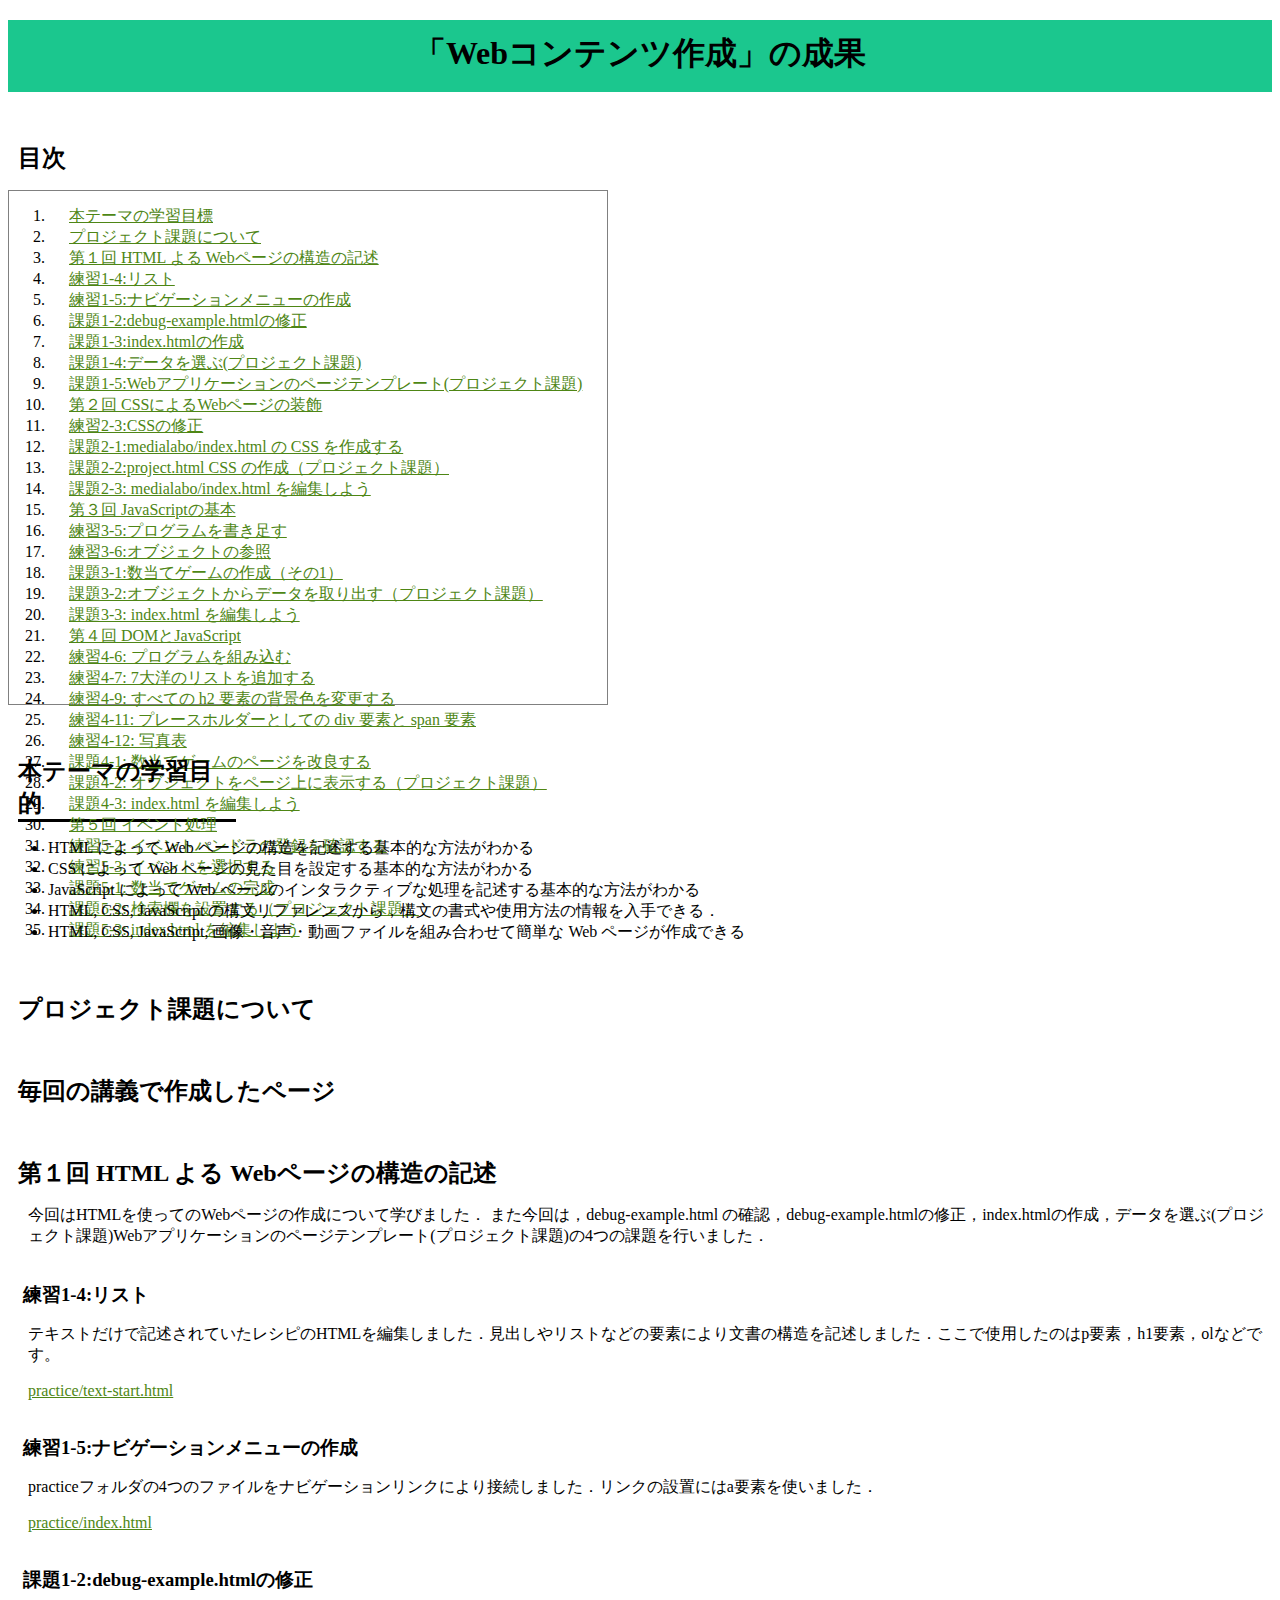
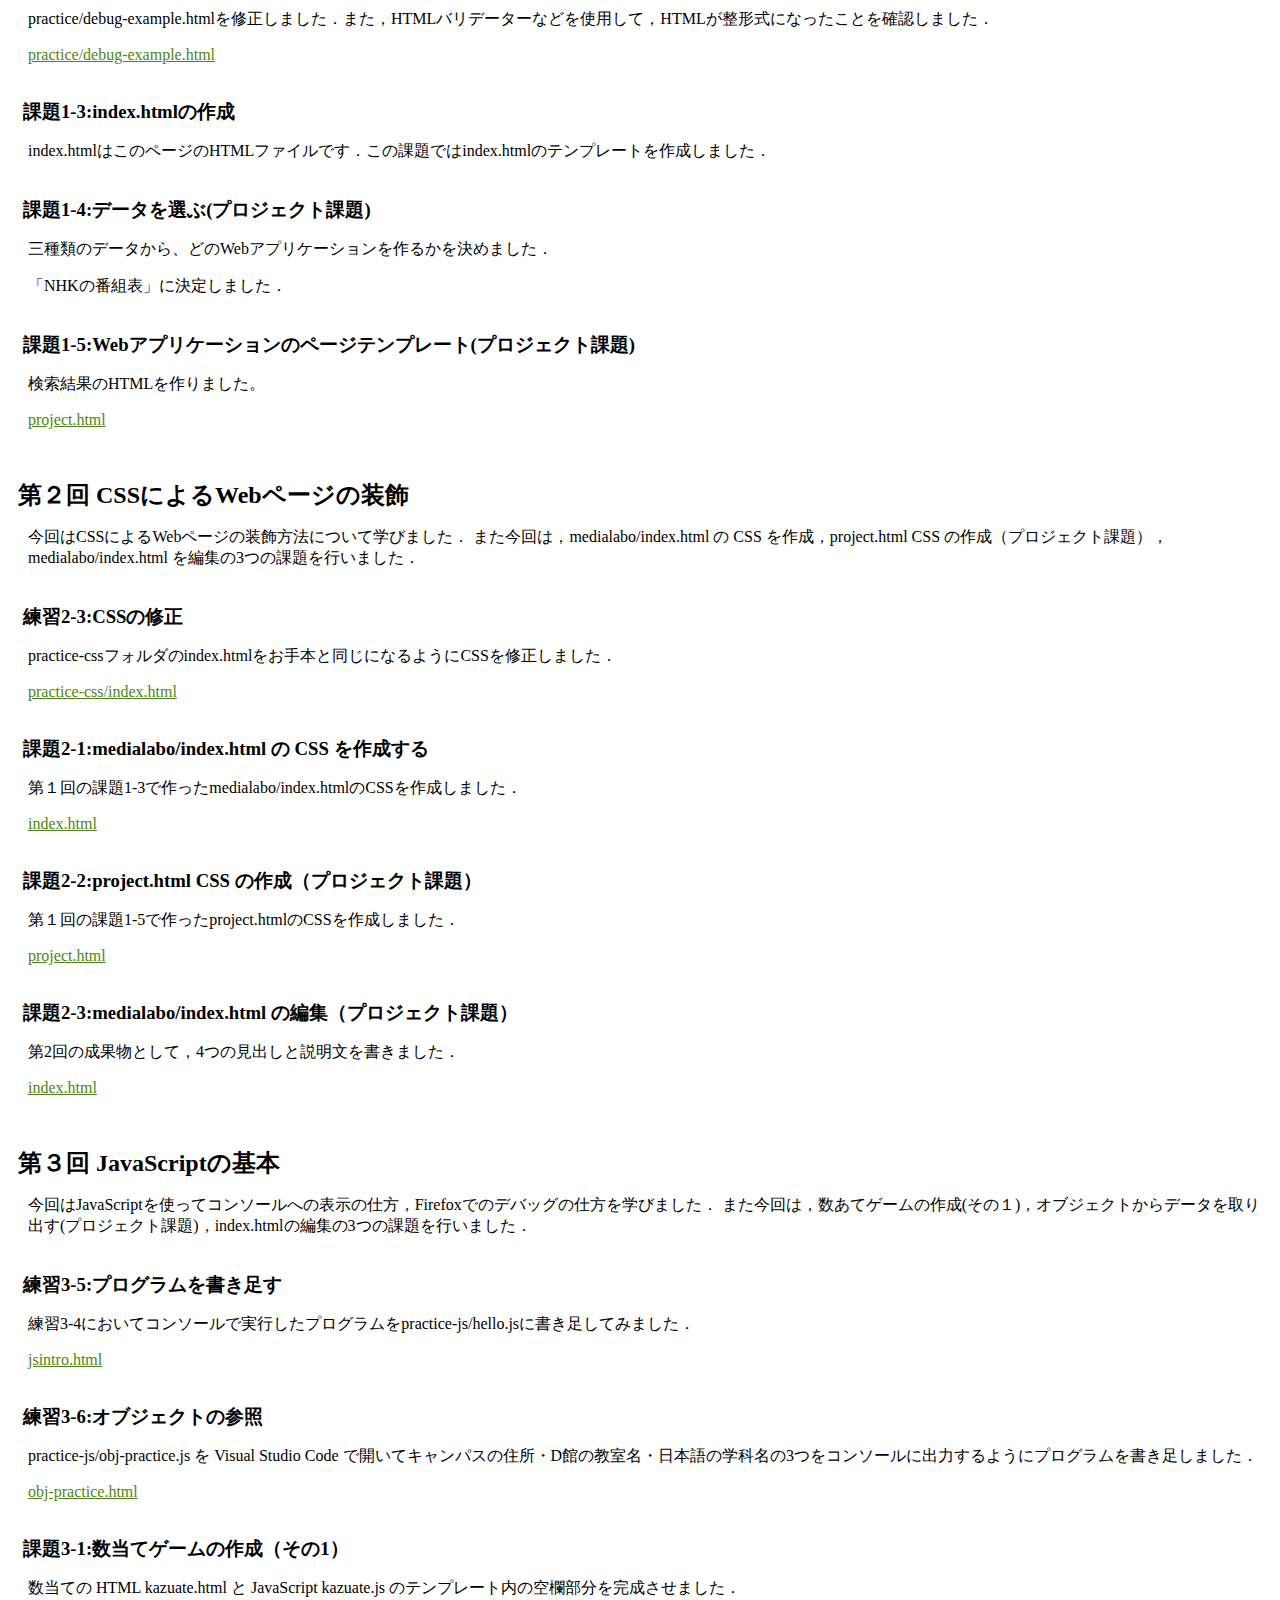
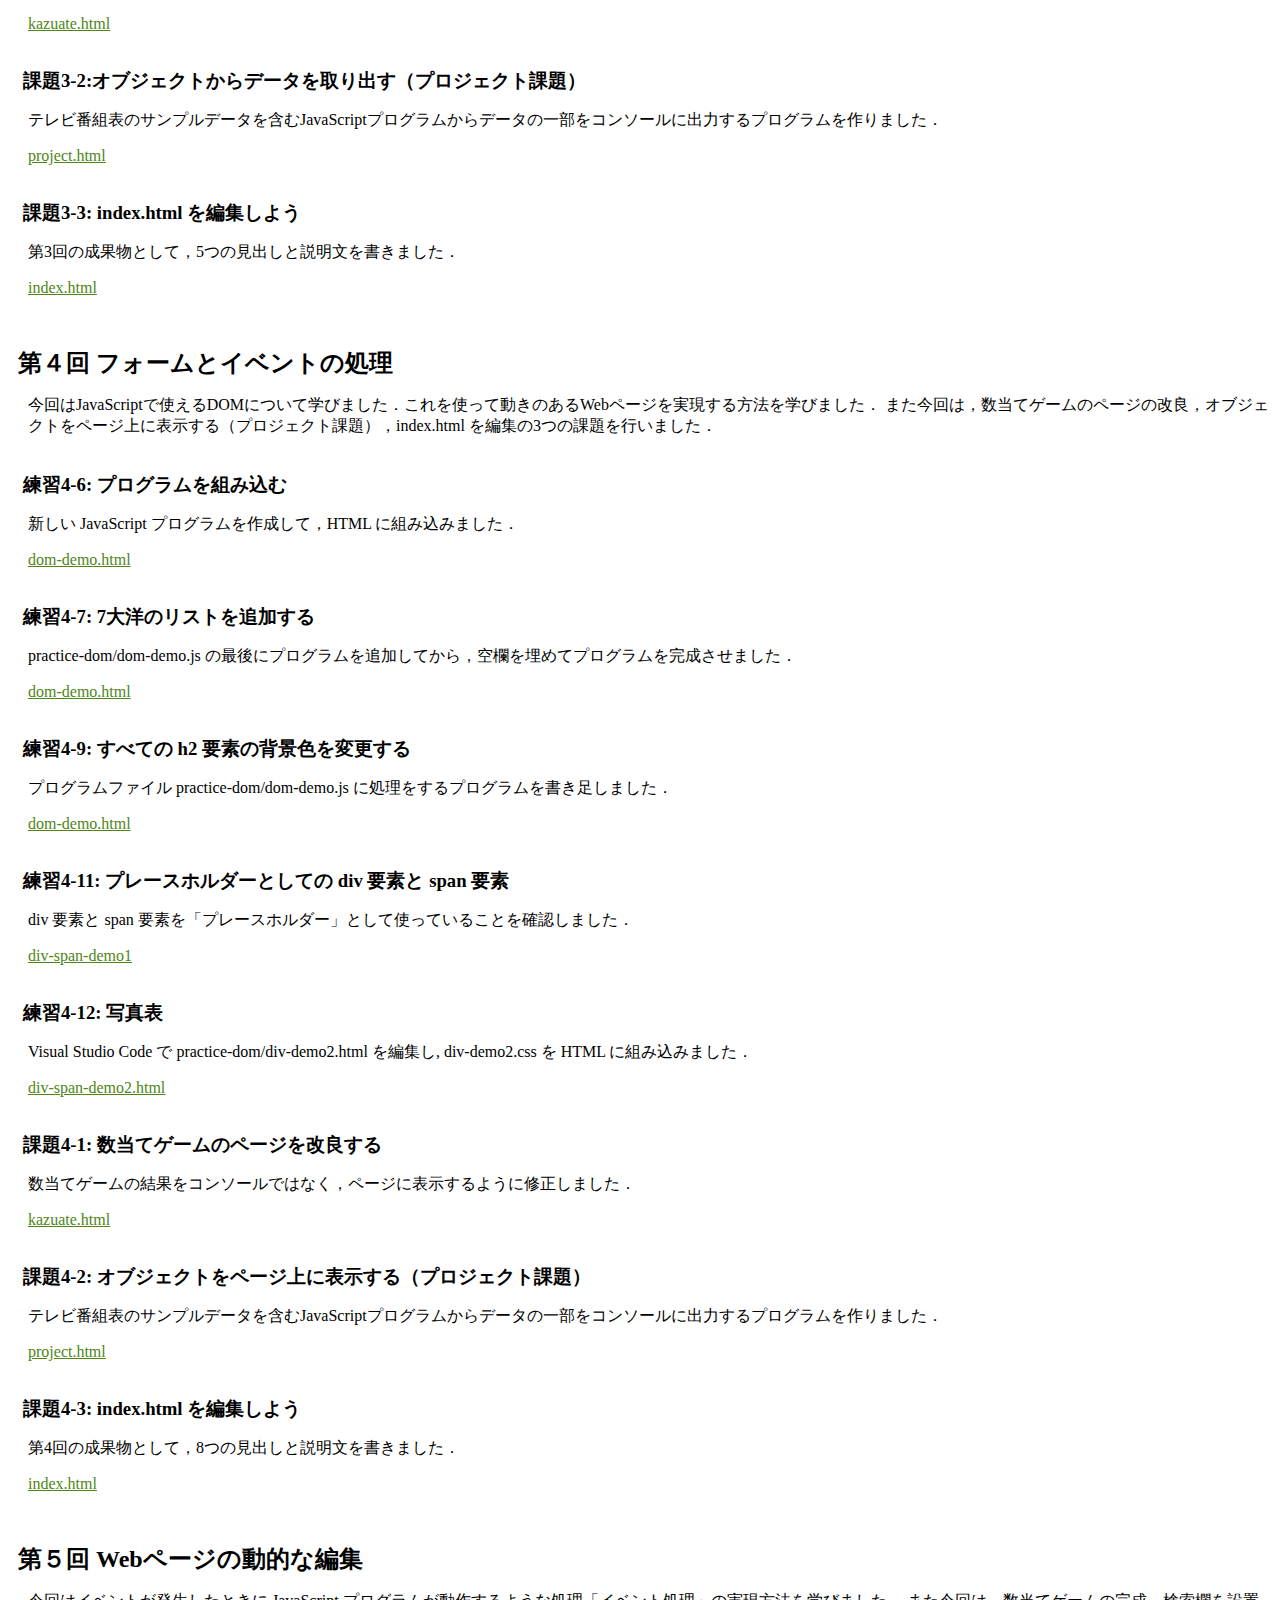
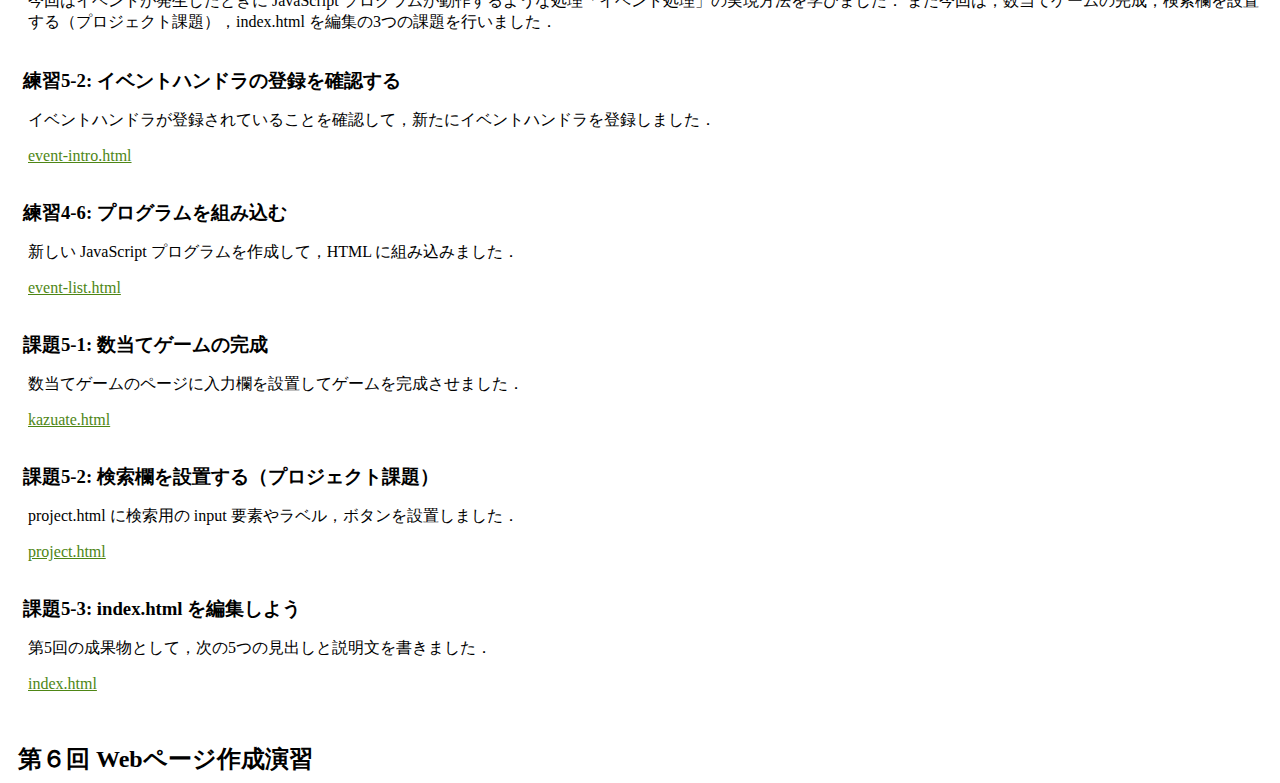
==== commit 88374a9b: "５回" ====
--- a/index.html
+++ b/index.html
@@ -34,15 +34,22 @@
       <li><a href="#3-2">課題3-2:オブジェクトからデータを取り出す（プロジェクト課題）</a></li>
       <li><a href="#3-3">課題3-3: index.html を編集しよう</a></li>
 
-      <li><a href="d4">第３回 JavaScriptの基本</a></li>
+      <li><a href="d4">第４回 DOMとJavaScript</a></li>
       <li><a href="46">練習4-6: プログラムを組み込む</a></li>
       <li><a href="46">練習4-7: 7大洋のリストを追加する</a></li>
       <li><a href="49">練習4-9: すべての h2 要素の背景色を変更する</a></li>
       <li><a href="411">練習4-11: プレースホルダーとしての div 要素と span 要素</a></li>
       <li><a href="412">練習4-12: 写真表</a></li>
       <li><a href="#4-1">課題4-1: 数当てゲームのページを改良する</a></li>
-      <li><a href="#4-1">課題4-2: オブジェクトをページ上に表示する（プロジェクト課題）</a></li>
+      <li><a href="#4-2">課題4-2: オブジェクトをページ上に表示する（プロジェクト課題）</a></li>
       <li><a href="#4-3">課題4-3: index.html を編集しよう</a></li>
+
+      <li><a href="d5">第５回 イベント処理</a></li>
+      <li><a href="52">練習5-2: イベントハンドラの登録を確認する </a></li>
+      <li><a href="53">練習5-3: イベントを選択する</a></li>
+      <li><a href="#5-1">課題5-1: 数当てゲームの完成</a></li>
+      <li><a href="#5-2">課題5-2: 検索欄を設置する（プロジェクト課題）</a></li>
+      <li><a href="#5-3">課題5-3: index.html を編集しよう</a></li>
 
       
     </ol>
@@ -140,10 +147,10 @@
 
 
 
-    <h2 id="d3">第４回 フォームとイベントの処理</h2>
+    <h2 id="d4">第４回 フォームとイベントの処理</h2>
 
     <p>今回はJavaScriptで使えるDOMについて学びました．これを使って動きのあるWebページを実現する方法を学びました．
-       また今回は，数当てゲームのページの改良，オブジェクトをページ上に表示する（プロジェクト課題），index.html を編集の3つのかだ
+       また今回は，数当てゲームのページの改良，オブジェクトをページ上に表示する（プロジェクト課題），index.html を編集の3つの課題を行いました．
    </p>
 
     <h3 id="46">練習4-6: プログラムを組み込む</h3>
@@ -180,7 +187,37 @@
 
     
 
-    <h2>第５回 Webページの動的な編集</h2>
+    <h2 id="'d5">第５回 Webページの動的な編集</h2>
+
+
+
+    <p>今回はイベントが発生したときに JavaScript プログラムが動作するような処理「イベント処理」の実現方法を学びました．
+       また今回は，数当てゲームの完成，検索欄を設置する（プロジェクト課題），index.html を編集の3つの課題を行いました．
+    </p>
+
+    <h3 id="52">練習5-2: イベントハンドラの登録を確認する </h3>
+    <p>イベントハンドラが登録されていることを確認して，新たにイベントハンドラを登録しました．</p>
+    <a href="practice-event/event-intro.html" title="event-intro" target="_blank">event-intro.html</a>
+
+    <h3 id="53">練習4-6: プログラムを組み込む</h3>
+    <p>新しい JavaScript プログラムを作成して，HTML に組み込みました．</p>
+    <a href="practice-event/event-list.html" title="event-list" target="_blank">event-list.html</a>
+
+    <h3 id="5-1">課題5-1: 数当てゲームの完成</h3>
+    <p>数当てゲームのページに入力欄を設置してゲームを完成させました．</p>
+    <a href="kazuate.html" title="kazuate" target="_blank">kazuate.html</a>
+
+    <h3 id="5-2">課題5-2: 検索欄を設置する（プロジェクト課題）</h3>
+    <p>project.html に検索用の input 要素やラベル，ボタンを設置しました．</p>
+    <a href="project.html" title="project" target="_blank">project.html</a>
+
+    <h3 id="5-3">課題5-3:  index.html を編集しよう</h3>
+    <p>第5回の成果物として，次の5つの見出しと説明文を書きました．</p>
+    <a href="index.html" title="index" target="_blank">index.html</a>
+
+
+
+
     <h2>第６回 Webページ作成演習</h2>
 
 
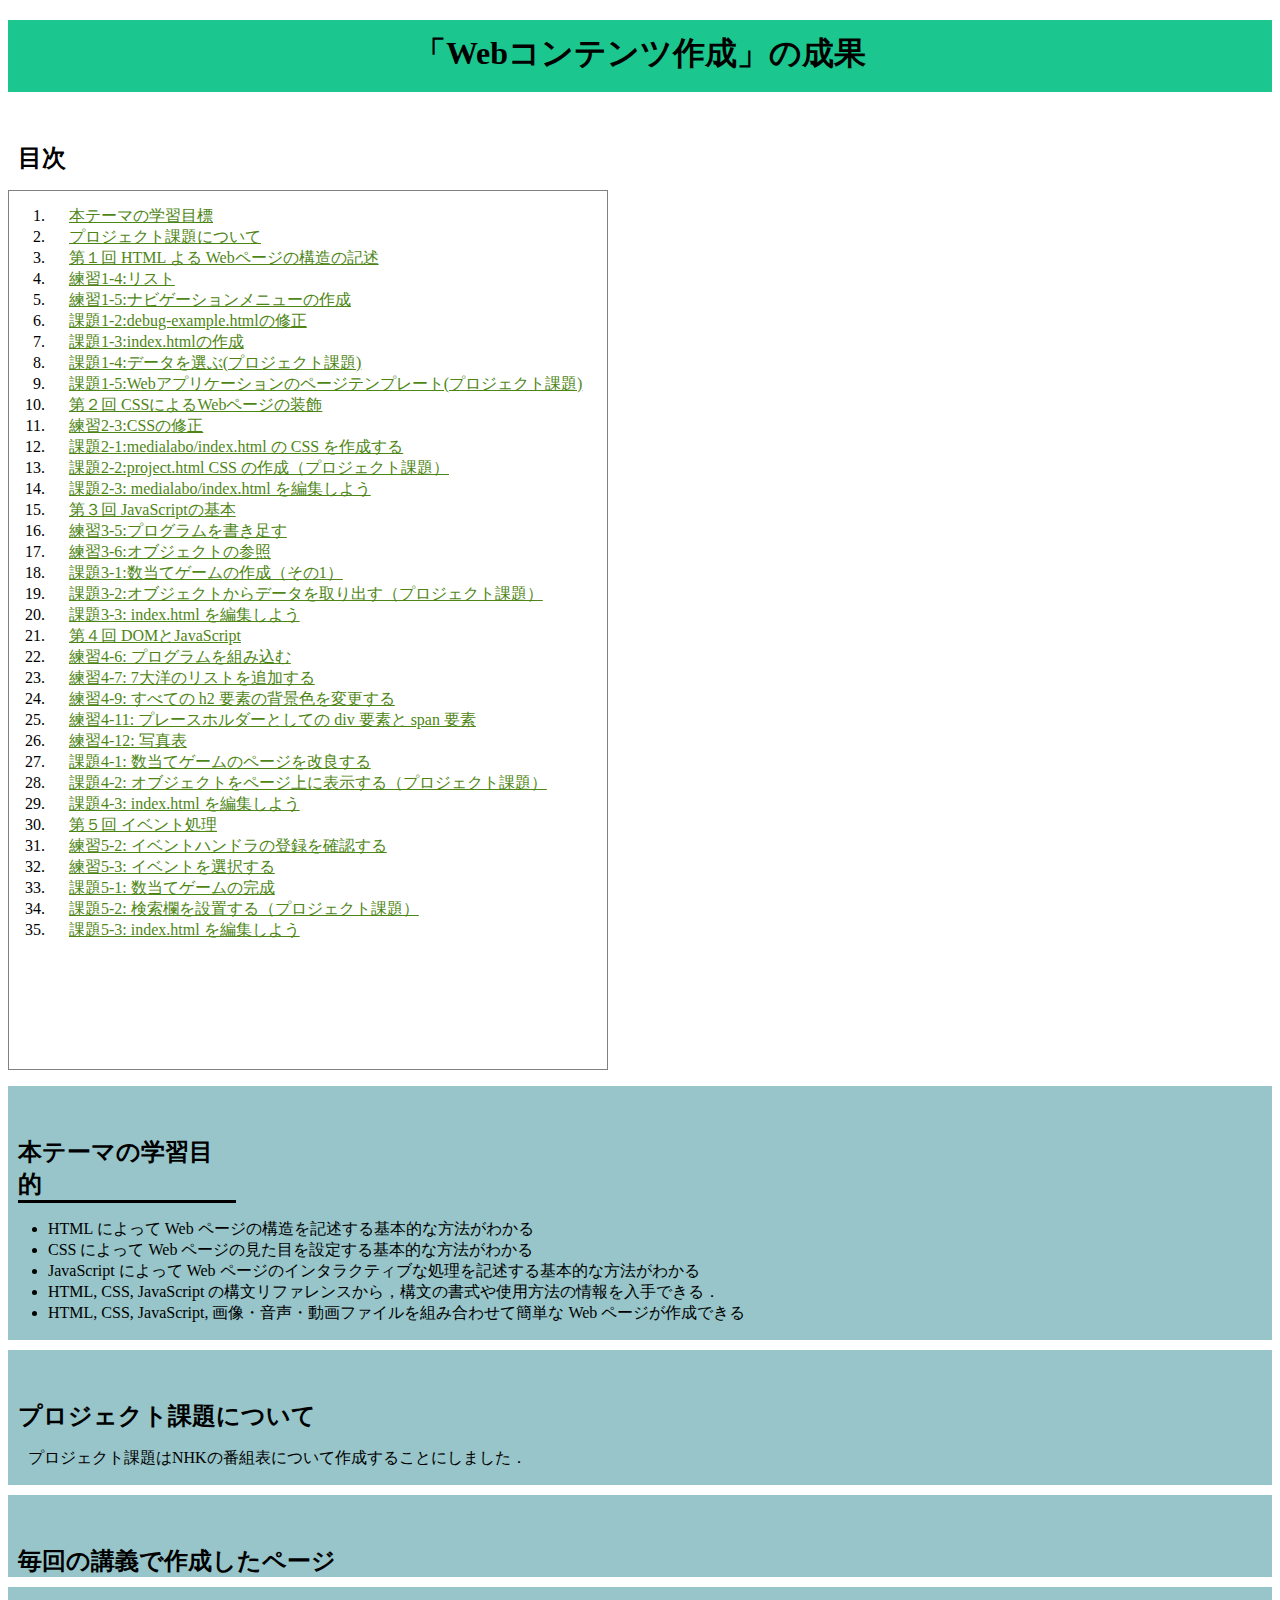
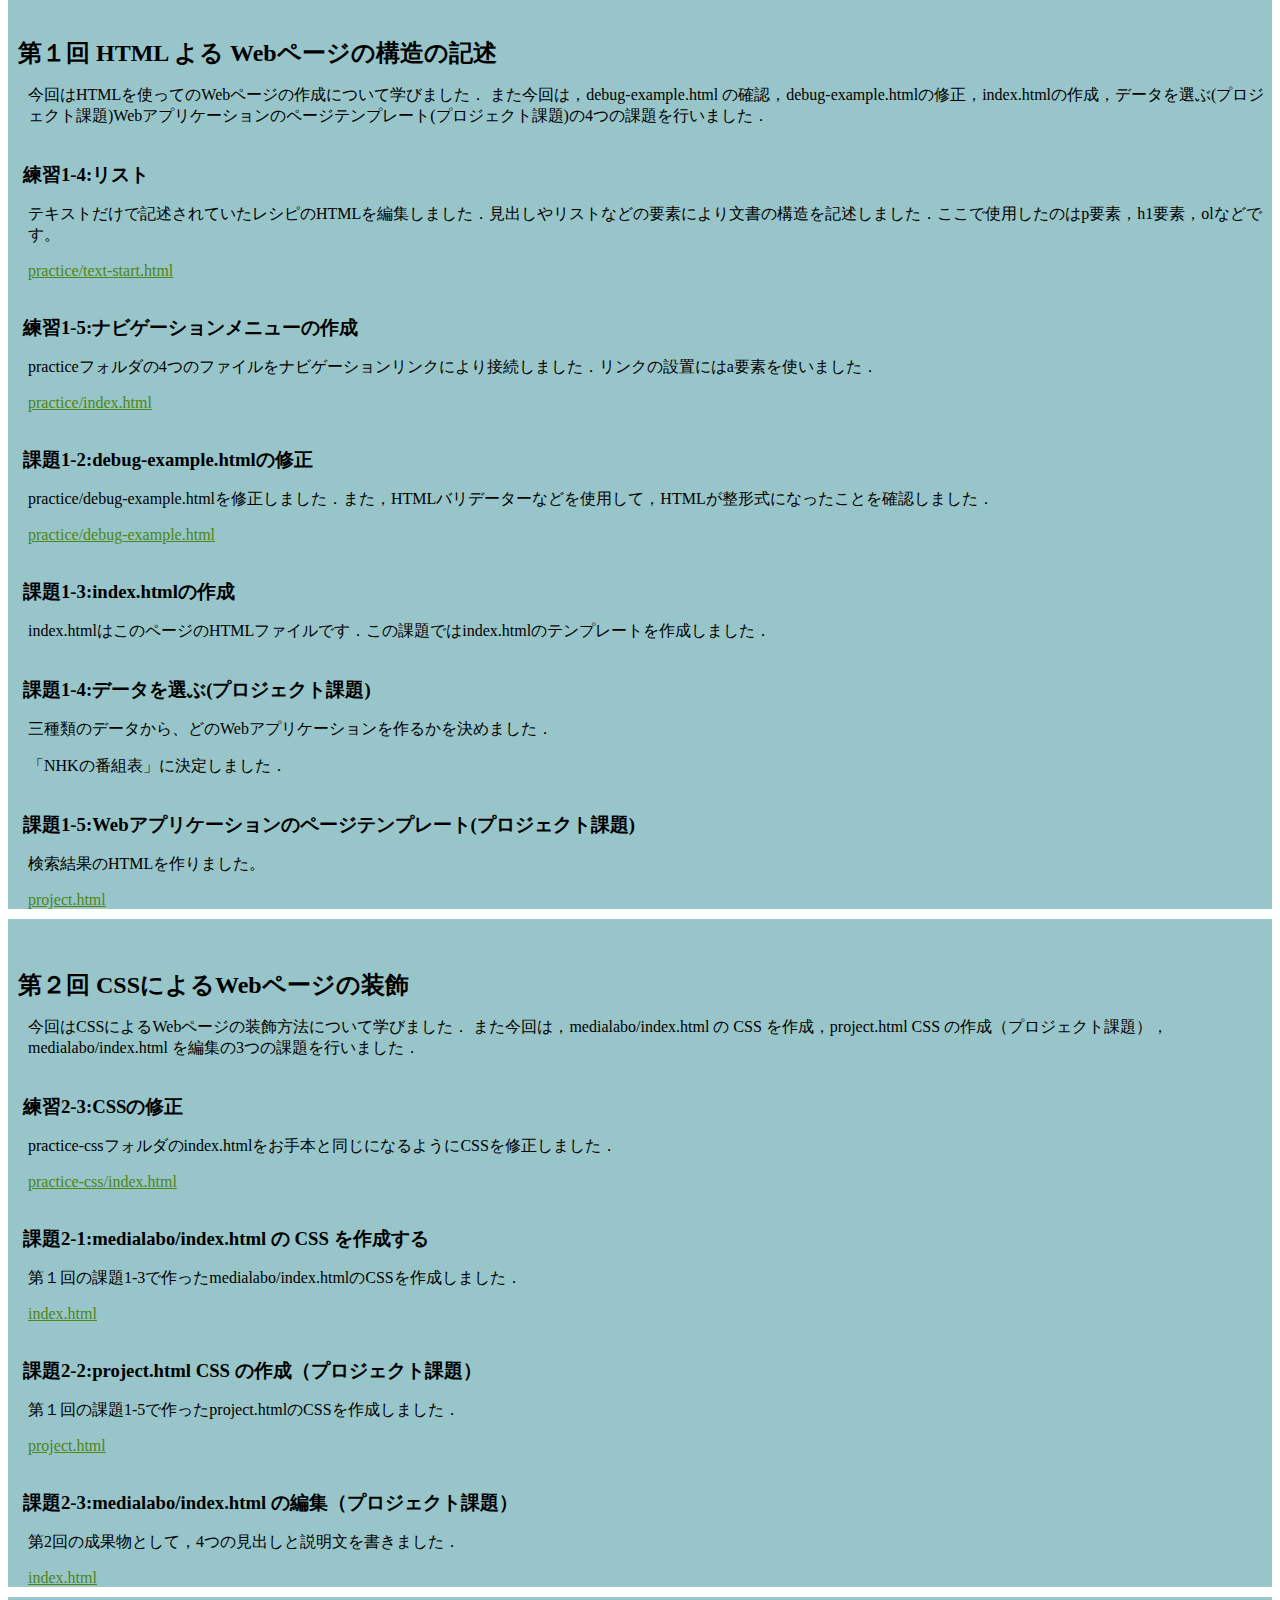
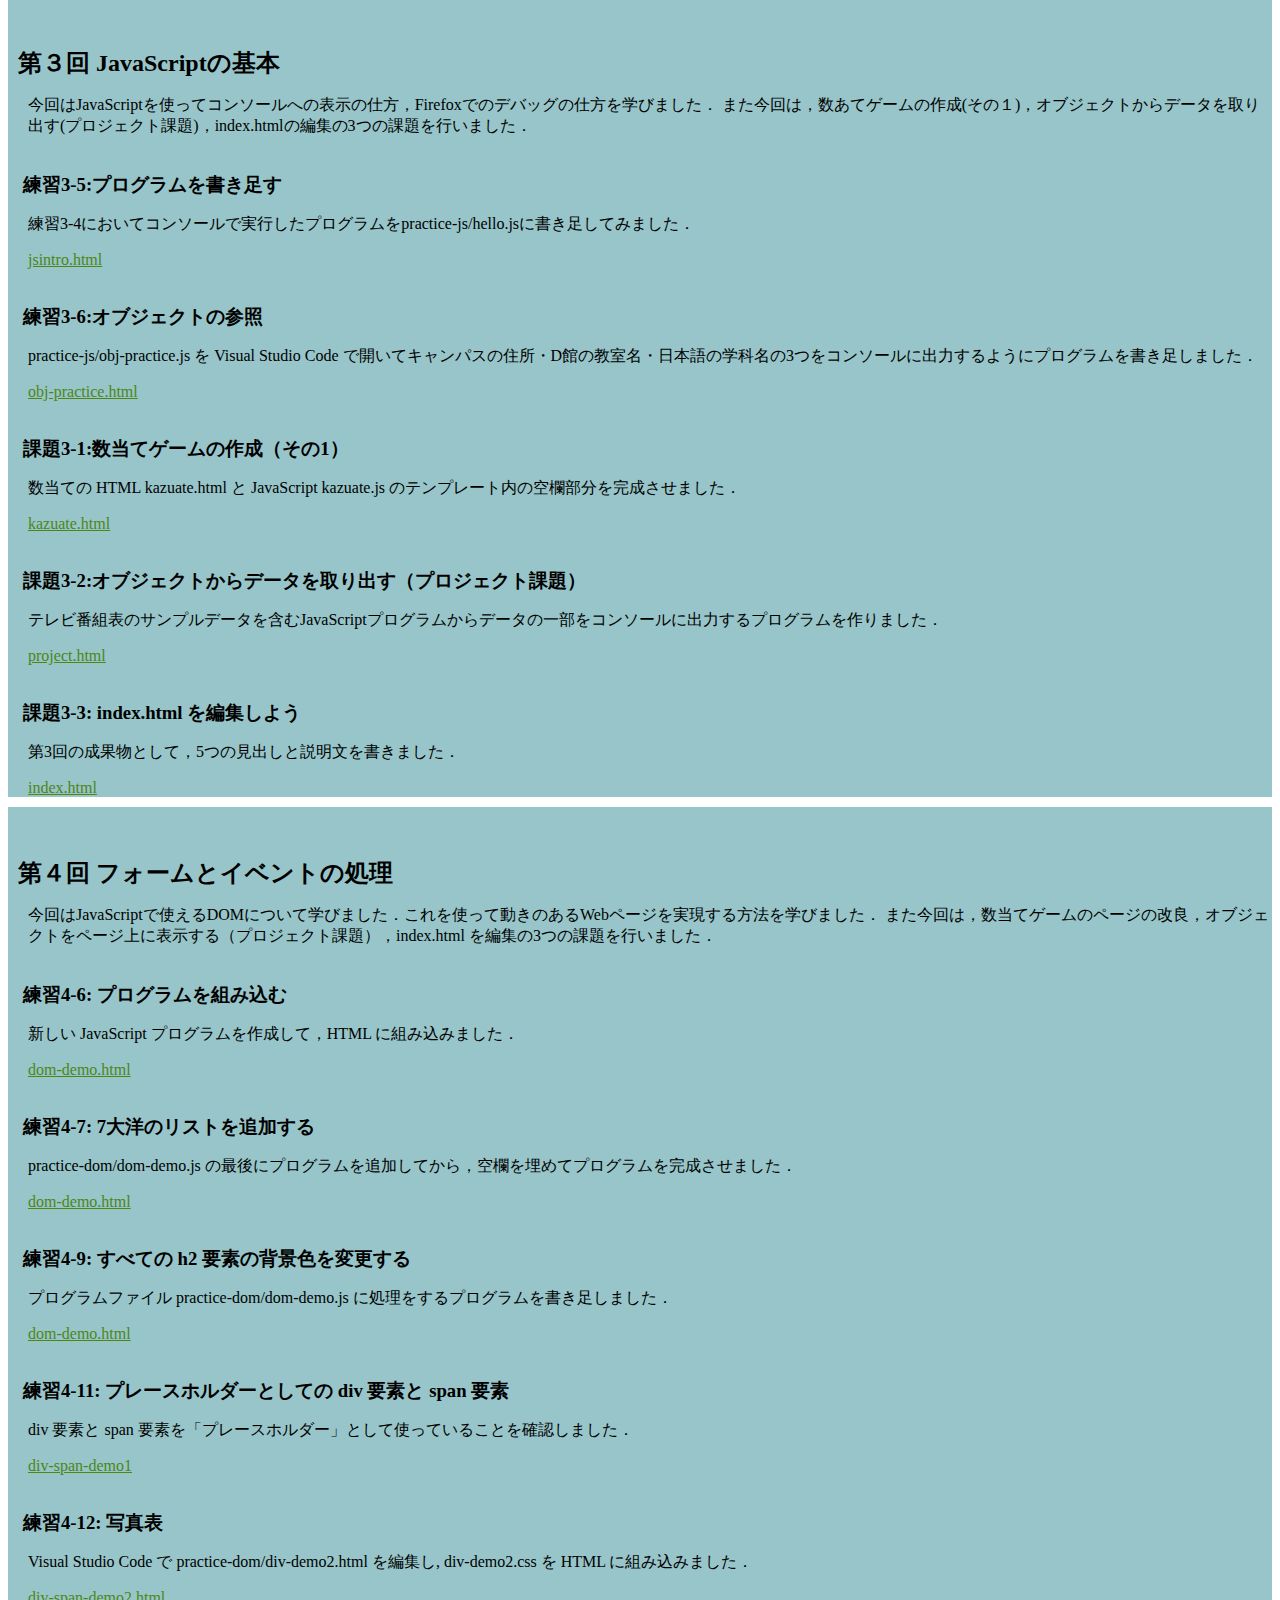
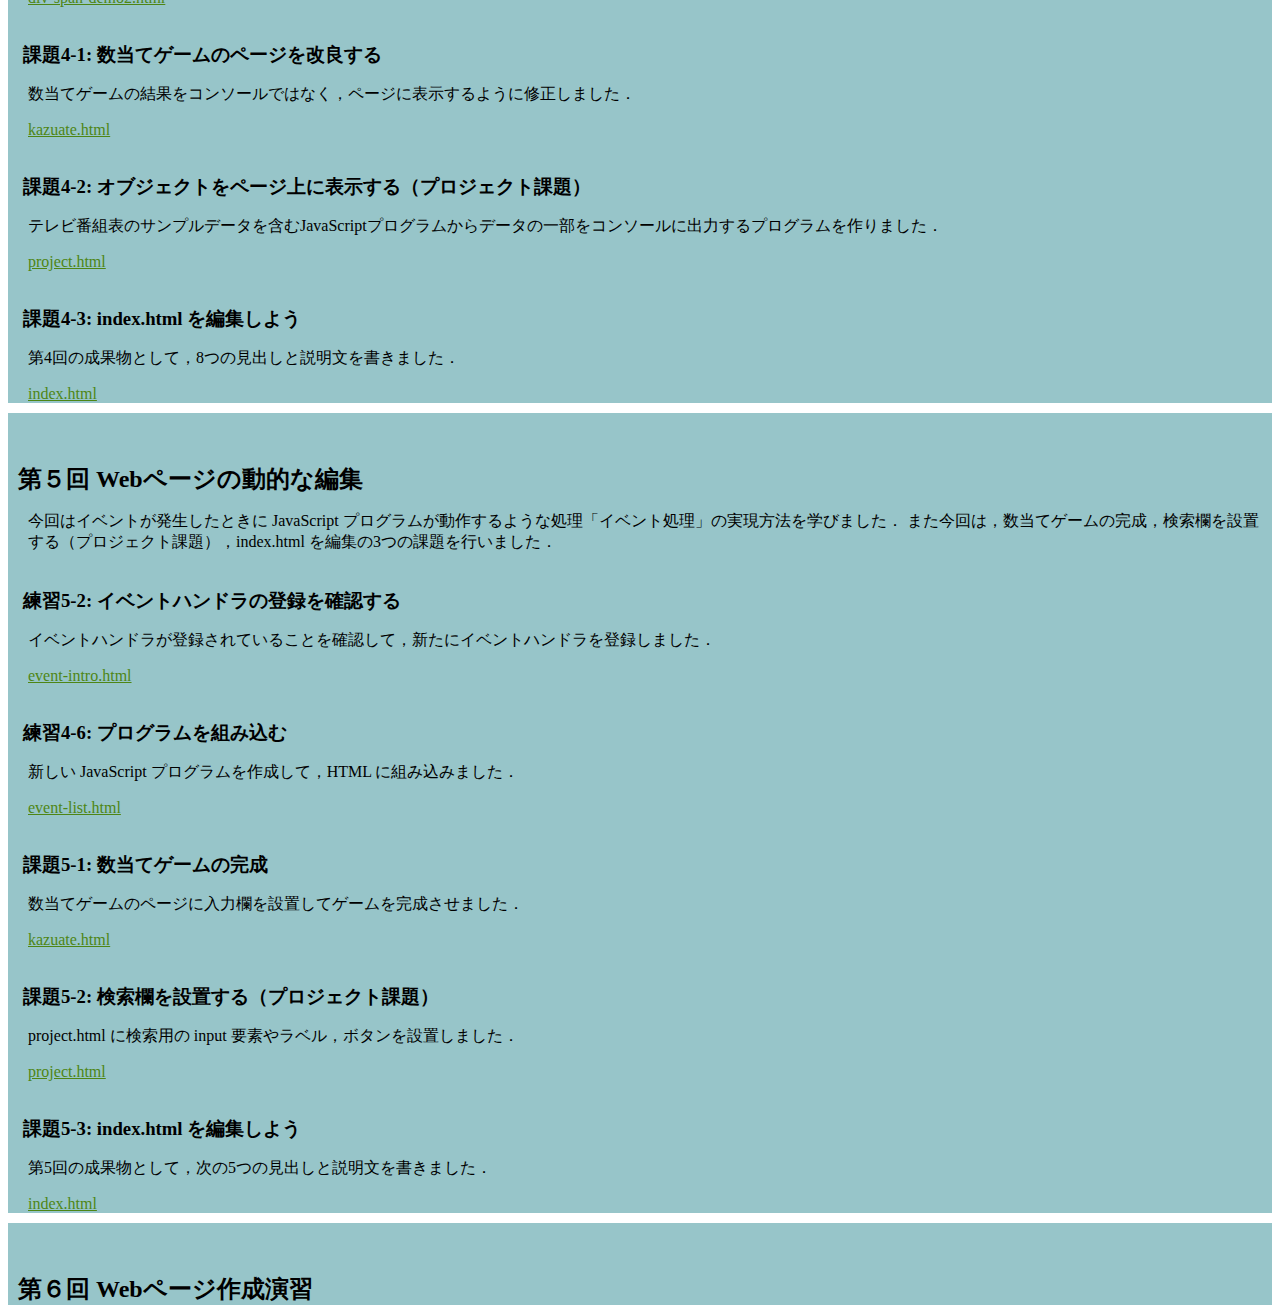
==== commit 5296ff39: "5回" ====
--- a/index.html
+++ b/index.html
@@ -27,26 +27,26 @@
       <li><a href="#2-2">課題2-2:project.html CSS の作成（プロジェクト課題）</a></li>
       <li><a href="#2-3">課題2-3: medialabo/index.html を編集しよう</a></li>
 
-      <li><a href="d3">第３回 JavaScriptの基本</a></li>
-      <li><a href="35">練習3-5:プログラムを書き足す</a></li>
-      <li><a href="36">練習3-6:オブジェクトの参照</a></li>
+      <li><a href="#d3">第３回 JavaScriptの基本</a></li>
+      <li><a href="#35">練習3-5:プログラムを書き足す</a></li>
+      <li><a href="#36">練習3-6:オブジェクトの参照</a></li>
       <li><a href="#3-1">課題3-1:数当てゲームの作成（その1）</a></li>
       <li><a href="#3-2">課題3-2:オブジェクトからデータを取り出す（プロジェクト課題）</a></li>
       <li><a href="#3-3">課題3-3: index.html を編集しよう</a></li>
 
-      <li><a href="d4">第４回 DOMとJavaScript</a></li>
-      <li><a href="46">練習4-6: プログラムを組み込む</a></li>
-      <li><a href="46">練習4-7: 7大洋のリストを追加する</a></li>
-      <li><a href="49">練習4-9: すべての h2 要素の背景色を変更する</a></li>
-      <li><a href="411">練習4-11: プレースホルダーとしての div 要素と span 要素</a></li>
-      <li><a href="412">練習4-12: 写真表</a></li>
+      <li><a href="#d4">第４回 DOMとJavaScript</a></li>
+      <li><a href="#46">練習4-6: プログラムを組み込む</a></li>
+      <li><a href="#47">練習4-7: 7大洋のリストを追加する</a></li>
+      <li><a href="#49">練習4-9: すべての h2 要素の背景色を変更する</a></li>
+      <li><a href="#411">練習4-11: プレースホルダーとしての div 要素と span 要素</a></li>
+      <li><a href="#412">練習4-12: 写真表</a></li>
       <li><a href="#4-1">課題4-1: 数当てゲームのページを改良する</a></li>
       <li><a href="#4-2">課題4-2: オブジェクトをページ上に表示する（プロジェクト課題）</a></li>
       <li><a href="#4-3">課題4-3: index.html を編集しよう</a></li>
 
-      <li><a href="d5">第５回 イベント処理</a></li>
-      <li><a href="52">練習5-2: イベントハンドラの登録を確認する </a></li>
-      <li><a href="53">練習5-3: イベントを選択する</a></li>
+      <li><a href="#d5">第５回 イベント処理</a></li>
+      <li><a href="#52">練習5-2: イベントハンドラの登録を確認する </a></li>
+      <li><a href="#53">練習5-3: イベントを選択する</a></li>
       <li><a href="#5-1">課題5-1: 数当てゲームの完成</a></li>
       <li><a href="#5-2">課題5-2: 検索欄を設置する（プロジェクト課題）</a></li>
       <li><a href="#5-3">課題5-3: index.html を編集しよう</a></li>
@@ -54,9 +54,13 @@
       
     </ol>
 
+    <div class="boxlist">
+
+    <div class="bg-eme">
+
     <h2 class="border" id="1">本テーマの学習目的</h2>
     
-    <ul>
+    <ul >
       <li>HTML によって Web ページの構造を記述する基本的な方法がわかる</li>
       <li>CSS によって Web ページの見た目を設定する基本的な方法がわかる</li>
       <li>JavaScript によって Web ページのインタラクティブな処理を記述する基本的な方法がわかる</li>
@@ -64,9 +68,23 @@
       <li>HTML, CSS, JavaScript, 画像・音声・動画ファイルを組み合わせて簡単な Web ページが作成できる</li>
     </ul>
 
+    </div>
+
+    <div class="bg-eme">
+
     <h2 id="2">プロジェクト課題について</h2>
 
+    <p>プロジェクト課題はNHKの番組表について作成することにしました．</p>
+
+    </div>
+
+    <div class="bg-eme">
+
     <h2>毎回の講義で作成したページ</h2>
+
+    </div>
+
+    <div class="bg-eme">
 
     <h2 id="d1">第１回 HTML よる Webページの構造の記述</h2>
 
@@ -97,6 +115,9 @@
     <p>検索結果のHTMLを作りました。</p>
     <a href="project.html" title="NHK番組表" target="_blank">project.html</a>
 
+    </div>
+
+    <div class="bg-eme">
 
     <h2 id="d2">第２回 CSSによるWebページの装飾</h2>
 
@@ -119,6 +140,9 @@
     <p>第2回の成果物として，4つの見出しと説明文を書きました．</p>
     <a href="index.html" title="index" target="_blank">index.html</a>
 
+    </div>
+
+    <div class="bg-eme">
 
     <h2 id="d3">第３回 JavaScriptの基本</h2>
 
@@ -145,7 +169,9 @@
     <p>第3回の成果物として，5つの見出しと説明文を書きました．</p>
     <a href="index.html" title="index" target="_blank">index.html</a>
 
-
+    </div>
+
+    <div class="bg-eme">
 
     <h2 id="d4">第４回 フォームとイベントの処理</h2>
 
@@ -185,11 +211,11 @@
     <p>第4回の成果物として，8つの見出しと説明文を書きました．</p>
     <a href="index.html" title="index" target="_blank">index.html</a>
 
-    
-
-    <h2 id="'d5">第５回 Webページの動的な編集</h2>
-
-
+    </div>
+
+    <div class="bg-eme">
+
+    <h2 id="d5">第５回 Webページの動的な編集</h2>
 
     <p>今回はイベントが発生したときに JavaScript プログラムが動作するような処理「イベント処理」の実現方法を学びました．
        また今回は，数当てゲームの完成，検索欄を設置する（プロジェクト課題），index.html を編集の3つの課題を行いました．
@@ -215,11 +241,17 @@
     <p>第5回の成果物として，次の5つの見出しと説明文を書きました．</p>
     <a href="index.html" title="index" target="_blank">index.html</a>
 
-
-
+    </div>
+
+    <div class="bg-eme">
 
     <h2>第６回 Webページ作成演習</h2>
 
-
+    </div>
+
+
+
+
+    </div>
   </body>
 </html>--- a/style.css
+++ b/style.css
@@ -34,8 +34,19 @@
 
 .box{
     width:600px;
-    height:515px;
+    height:880px;
     border: 1px solid gray;
     box-sizing: border-box;
     padding-top: 15px;
+}
+
+div.boxlist{
+    display: grid;
+    grid-template-rows:1fr;
+
+    grid-gap:10px;
+}
+
+div.bg-eme{
+    background-color:rgb(151, 197, 201);
 }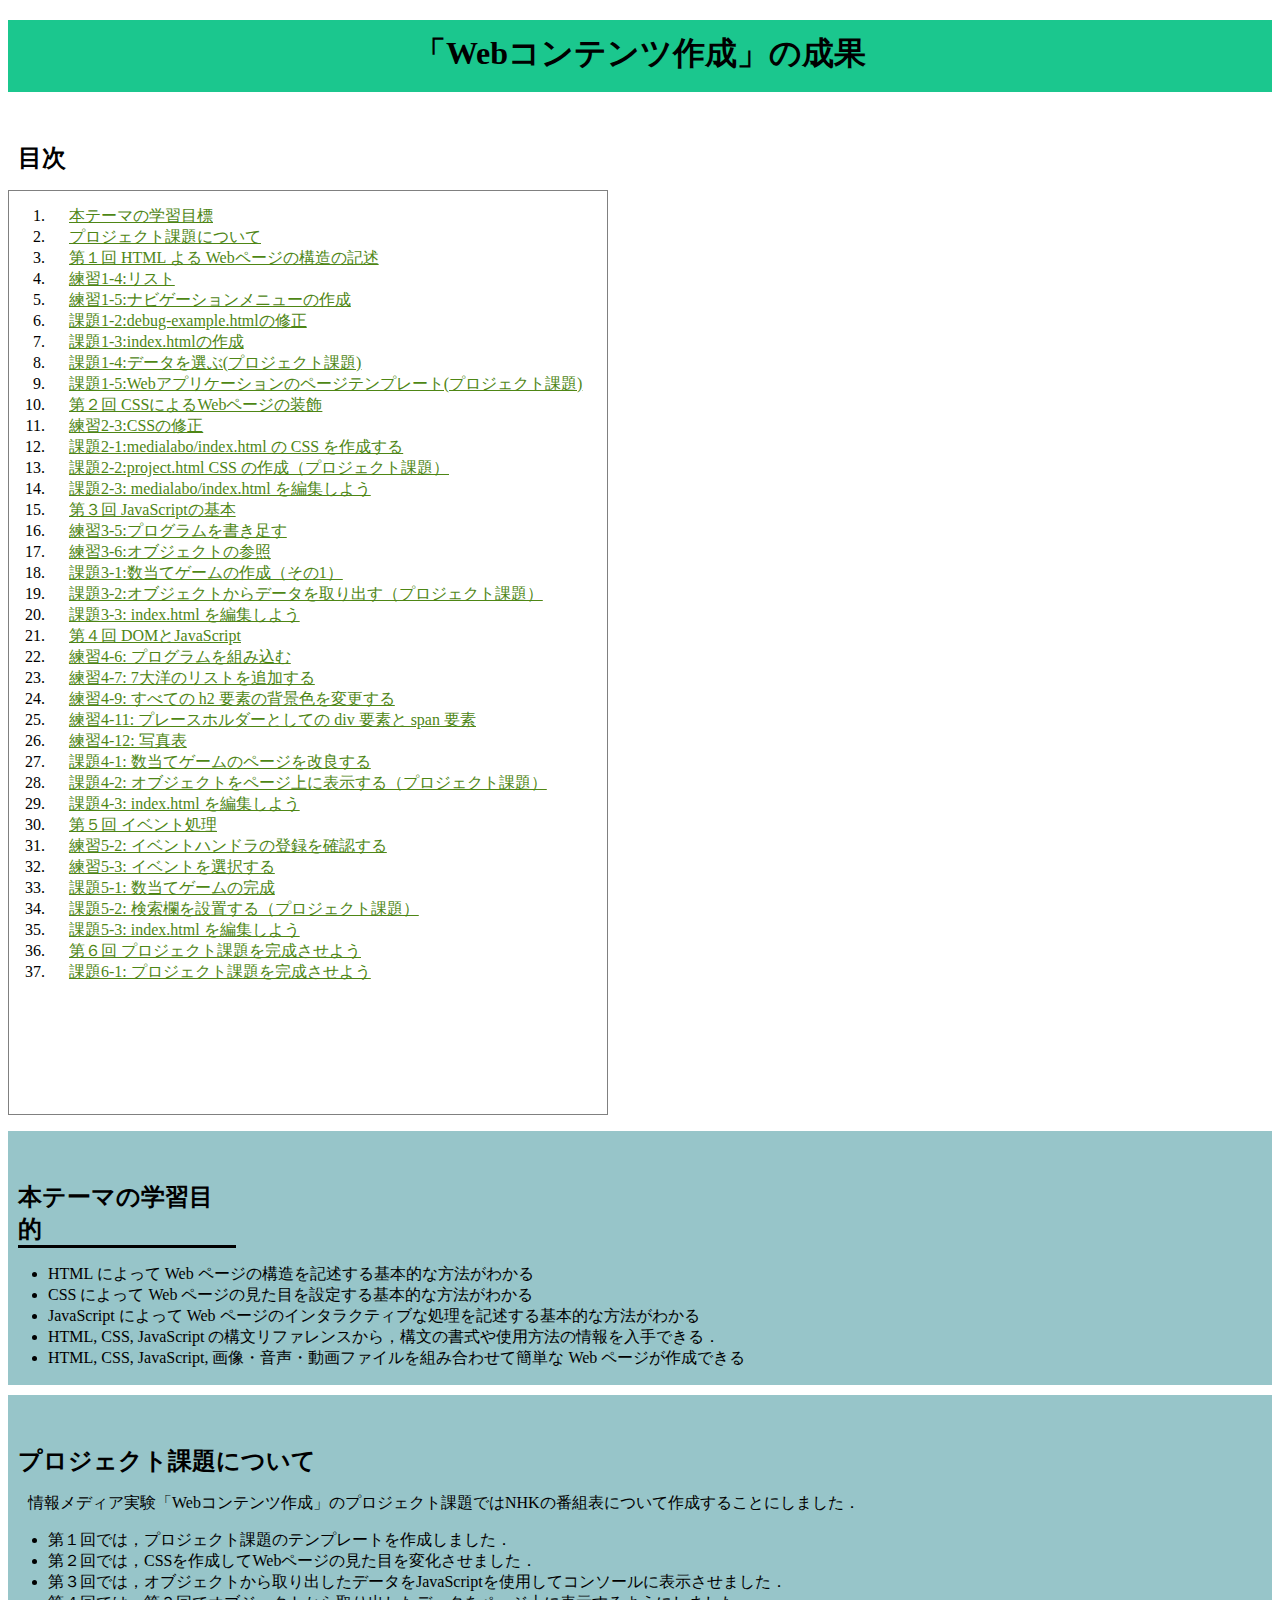
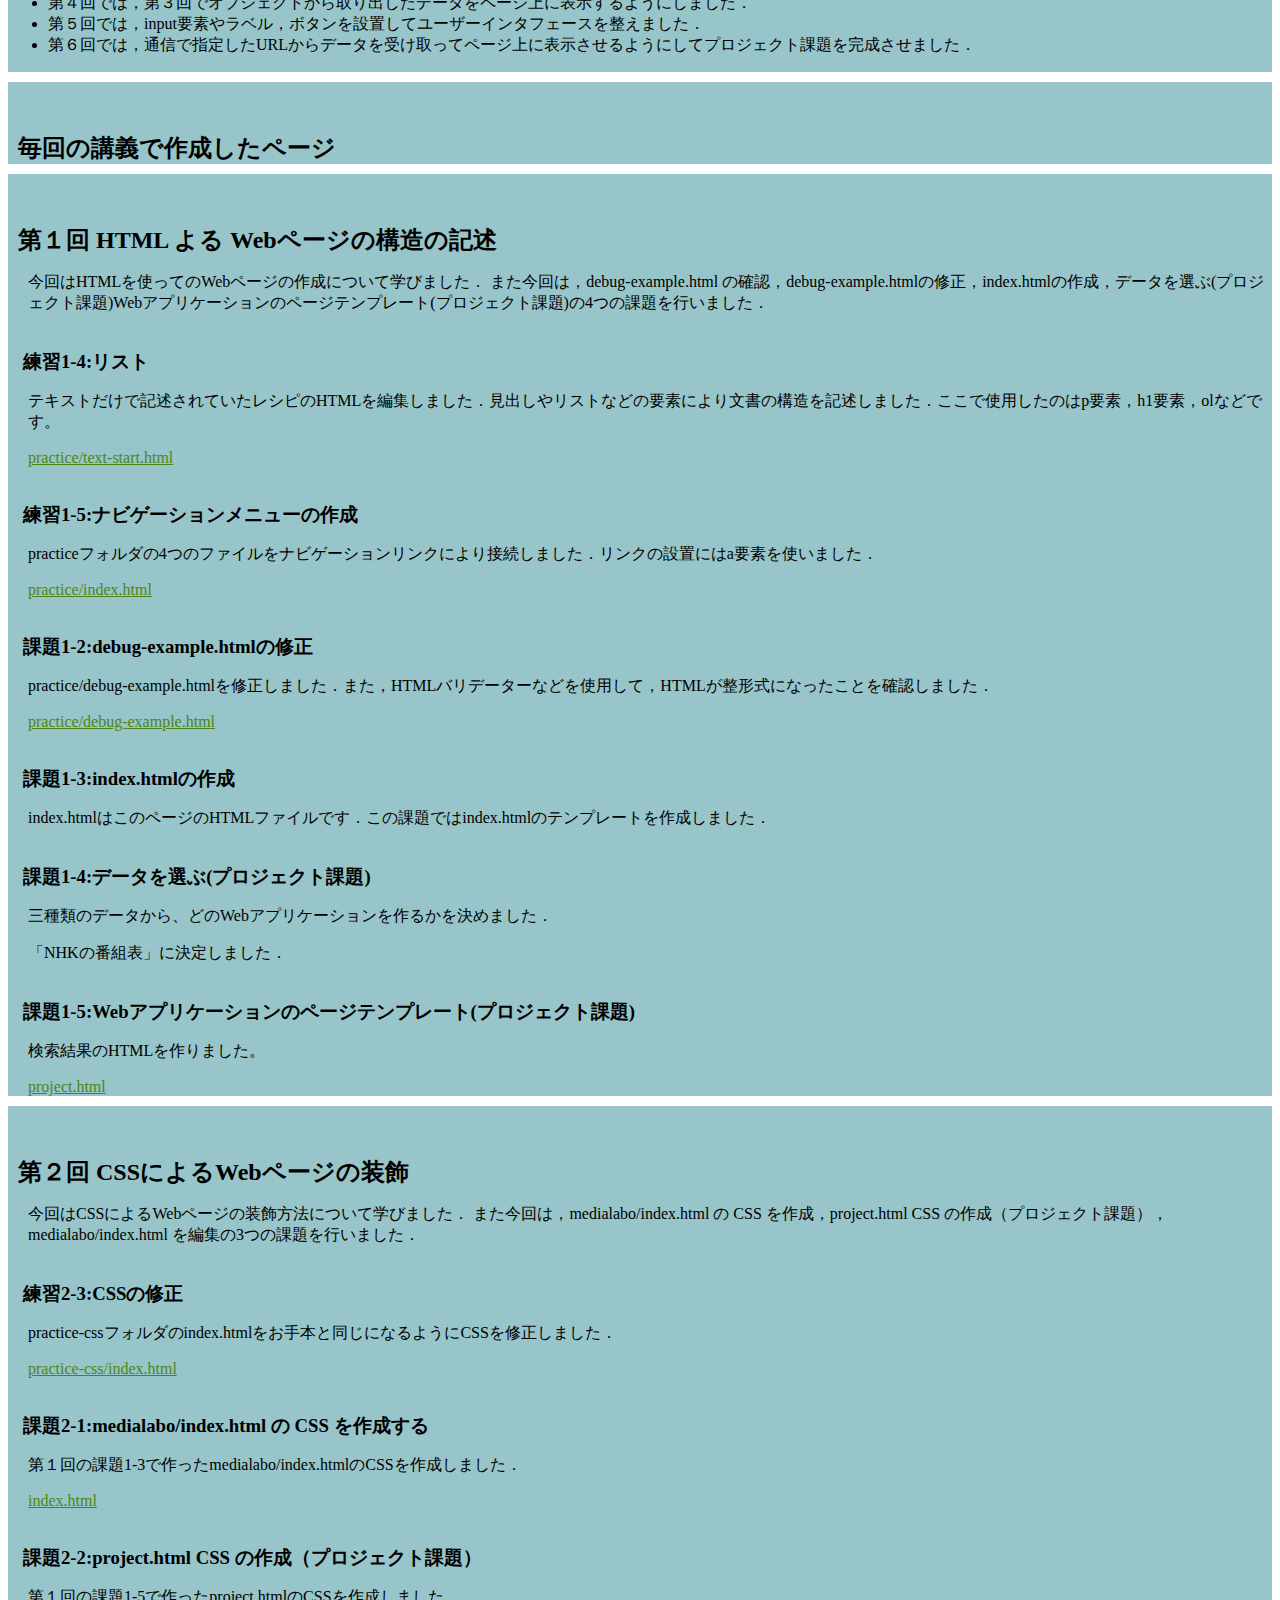
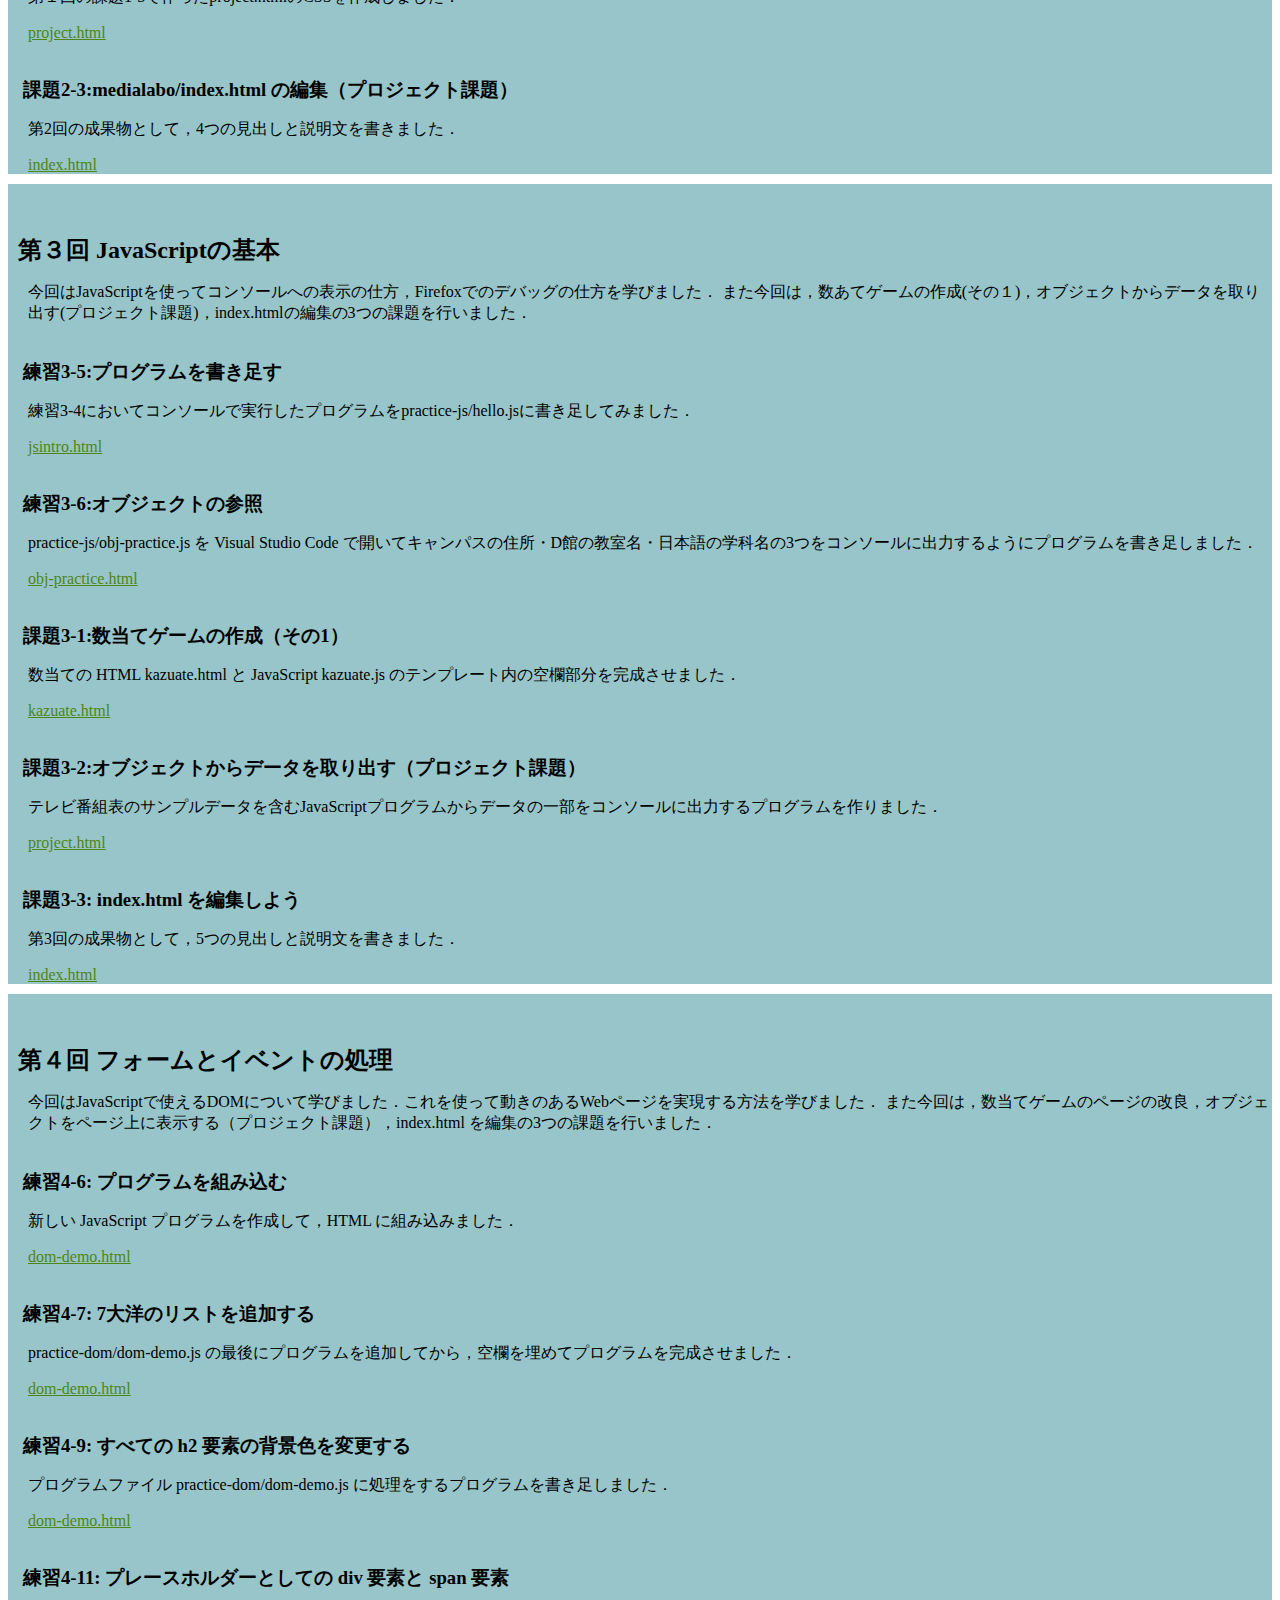
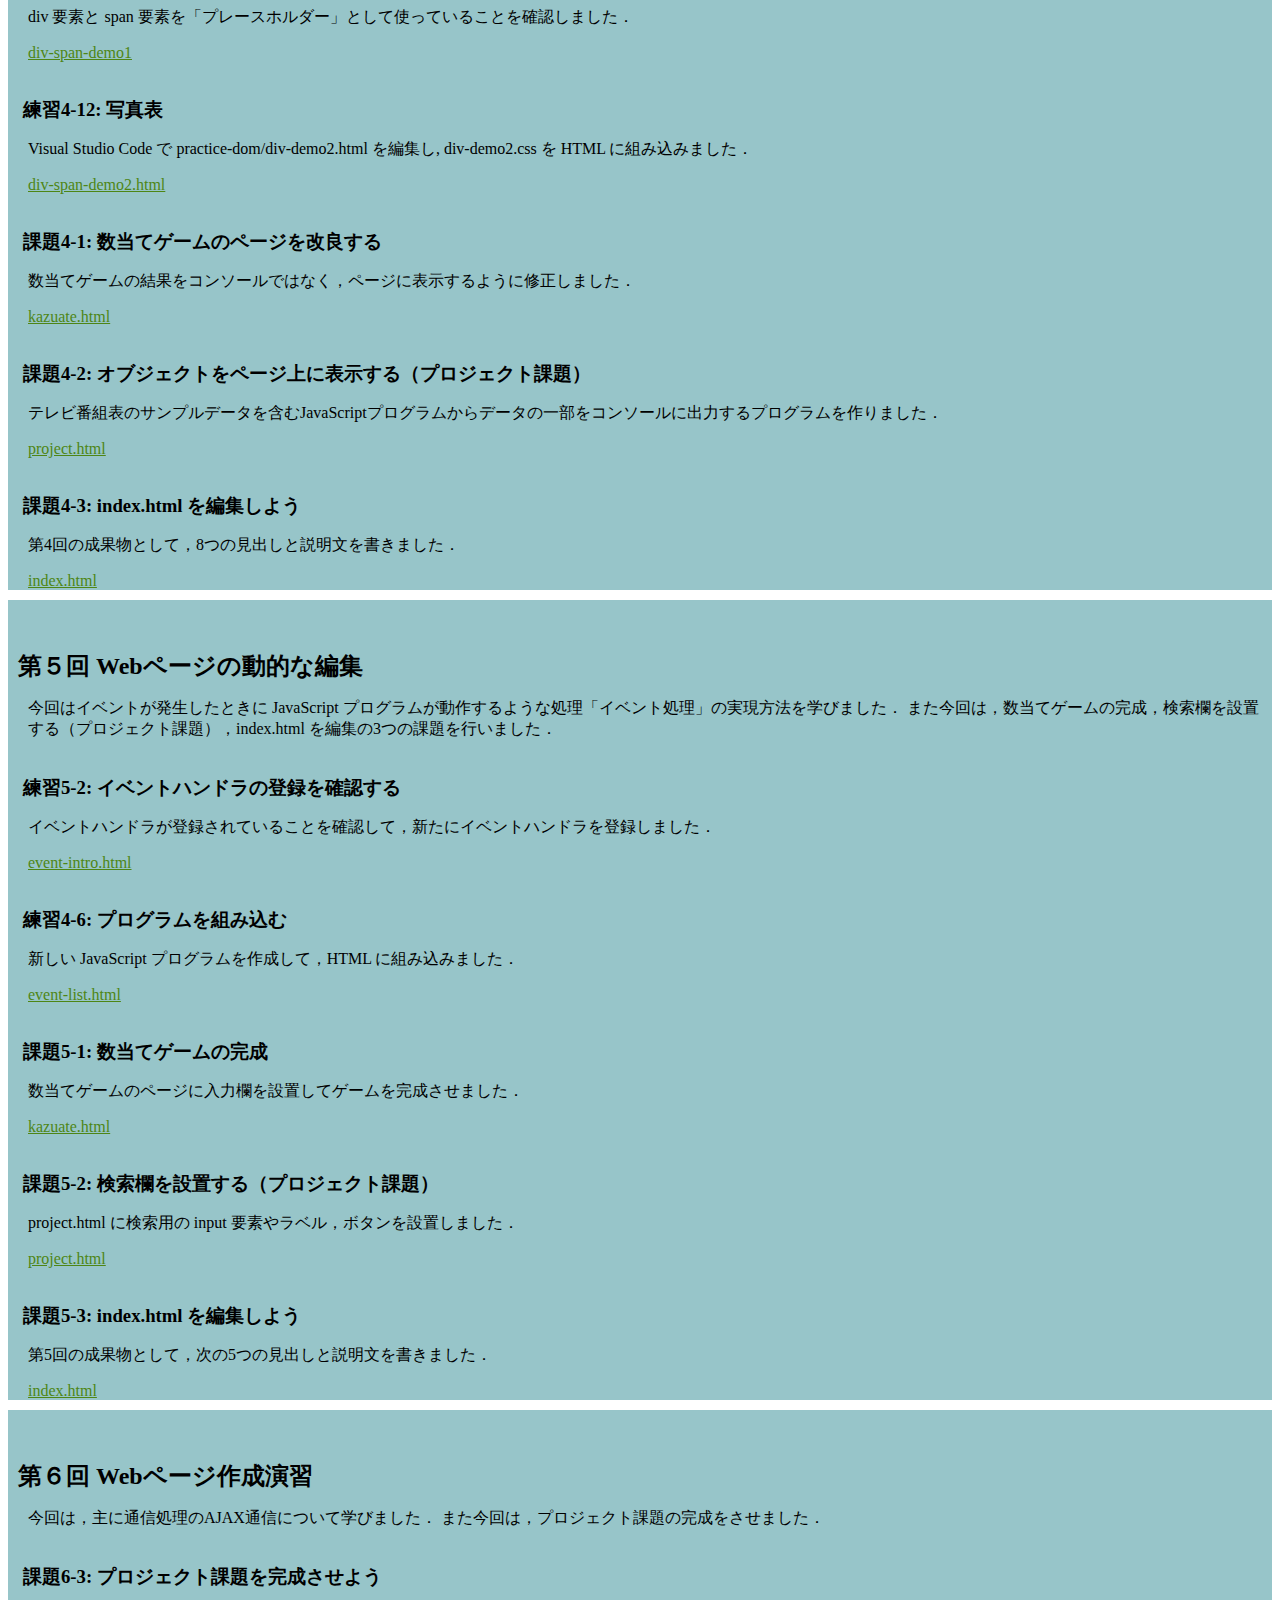
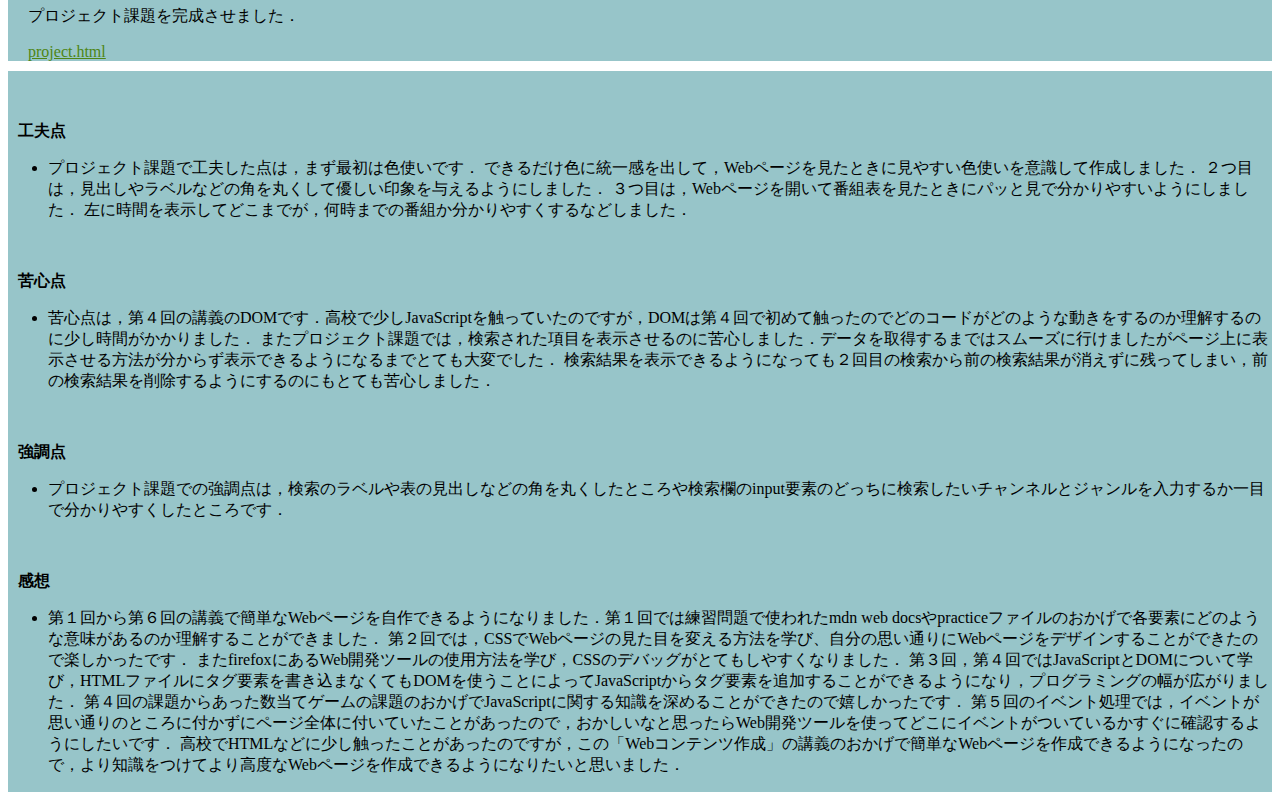
==== commit 59905234: "完成！" ====
--- a/index.html
+++ b/index.html
@@ -51,6 +51,8 @@
       <li><a href="#5-2">課題5-2: 検索欄を設置する（プロジェクト課題）</a></li>
       <li><a href="#5-3">課題5-3: index.html を編集しよう</a></li>
 
+      <li><a href="#d6">第６回 プロジェクト課題を完成させよう</a></li>
+      <li><a href="#6-1">課題6-1: プロジェクト課題を完成させよう</a></li>
       
     </ol>
 
@@ -74,7 +76,16 @@
 
     <h2 id="2">プロジェクト課題について</h2>
 
-    <p>プロジェクト課題はNHKの番組表について作成することにしました．</p>
+    <p>情報メディア実験「Webコンテンツ作成」のプロジェクト課題ではNHKの番組表について作成することにしました．</p>
+
+    <ul>
+      <li>第１回では，プロジェクト課題のテンプレートを作成しました．</li>
+      <li>第２回では，CSSを作成してWebページの見た目を変化させました．</li>
+      <li>第３回では，オブジェクトから取り出したデータをJavaScriptを使用してコンソールに表示させました．</li>
+      <li>第４回では，第３回でオブジェクトから取り出したデータをページ上に表示するようにしました．</li>
+      <li>第５回では，input要素やラベル，ボタンを設置してユーザーインタフェースを整えました．</li>
+      <li>第６回では，通信で指定したURLからデータを受け取ってページ上に表示させるようにしてプロジェクト課題を完成させました．</li>
+    </ul>
 
     </div>
 
@@ -245,12 +256,59 @@
 
     <div class="bg-eme">
 
-    <h2>第６回 Webページ作成演習</h2>
-
-    </div>
-
-
-
+    <h2 id="d6">第６回 Webページ作成演習</h2>
+    <p>今回は，主に通信処理のAJAX通信について学びました．
+       また今回は，プロジェクト課題の完成をさせました．
+    </p>
+
+    <h3 id="6-1">課題6-3: プロジェクト課題を完成させよう</h3>
+    <p>プロジェクト課題を完成させました．</p>
+    <a href="project.html" title="project" target="_blank">project.html</a>
+    </div>
+
+    <div class="bg-eme">
+
+      <h4>工夫点</h4>
+      <ul>
+        <li>
+          プロジェクト課題で工夫した点は，まず最初は色使いです．
+          できるだけ色に統一感を出して，Webページを見たときに見やすい色使いを意識して作成しました．
+          ２つ目は，見出しやラベルなどの角を丸くして優しい印象を与えるようにしました．
+          ３つ目は，Webページを開いて番組表を見たときにパッと見で分かりやすいようにしました．
+          左に時間を表示してどこまでが，何時までの番組か分かりやすくするなどしました．
+        </li>
+      </ul>
+
+      <h4>苦心点</h4>
+      <ul>
+        <li>
+          苦心点は，第４回の講義のDOMです．高校で少しJavaScriptを触っていたのですが，DOMは第４回で初めて触ったのでどのコードがどのような動きをするのか理解するのに少し時間がかかりました．
+          またプロジェクト課題では，検索された項目を表示させるのに苦心しました．データを取得するまではスムーズに行けましたがページ上に表示させる方法が分からず表示できるようになるまでとても大変でした．
+          検索結果を表示できるようになっても２回目の検索から前の検索結果が消えずに残ってしまい，前の検索結果を削除するようにするのにもとても苦心しました．
+        </li>
+      </ul>
+
+      <h4>強調点</h4>
+      <ul>
+        <li>
+          プロジェクト課題での強調点は，検索のラベルや表の見出しなどの角を丸くしたところや検索欄のinput要素のどっちに検索したいチャンネルとジャンルを入力するか一目で分かりやすくしたところです．
+        </li>
+      </ul>
+
+      <h4>感想</h4>
+      <ul>
+        <li>
+          第１回から第６回の講義で簡単なWebページを自作できるようになりました．第１回では練習問題で使われたmdn web docsやpracticeファイルのおかげで各要素にどのような意味があるのか理解することができました．
+          第２回では，CSSでWebページの見た目を変える方法を学び、自分の思い通りにWebページをデザインすることができたので楽しかったです．
+          またfirefoxにあるWeb開発ツールの使用方法を学び，CSSのデバッグがとてもしやすくなりました．
+          第３回，第４回ではJavaScriptとDOMについて学び，HTMLファイルにタグ要素を書き込まなくてもDOMを使うことによってJavaScriptからタグ要素を追加することができるようになり，プログラミングの幅が広がりました．
+          第４回の課題からあった数当てゲームの課題のおかげでJavaScriptに関する知識を深めることができたので嬉しかったです．
+          第５回のイベント処理では，イベントが思い通りのところに付かずにページ全体に付いていたことがあったので，おかしいなと思ったらWeb開発ツールを使ってどこにイベントがついているかすぐに確認するようにしたいです．
+          高校でHTMLなどに少し触ったことがあったのですが，この「Webコンテンツ作成」の講義のおかげで簡単なWebページを作成できるようになったので，より知識をつけてより高度なWebページを作成できるようになりたいと思いました．
+        </li>
+      </ul>
+
+    </div>
 
     </div>
   </body>
--- a/style.css
+++ b/style.css
@@ -10,9 +10,15 @@
 h2{
     margin: 50px 0px 0px 10px;
 }
+
 h3{
     margin: 35px 0px 0px 15px;
 }
+
+h4{
+    margin: 50px 0px 0px 10px;
+}
+
 p,a{
     margin-left:20px;
 }
@@ -34,7 +40,7 @@
 
 .box{
     width:600px;
-    height:880px;
+    height:925px;
     border: 1px solid gray;
     box-sizing: border-box;
     padding-top: 15px;
